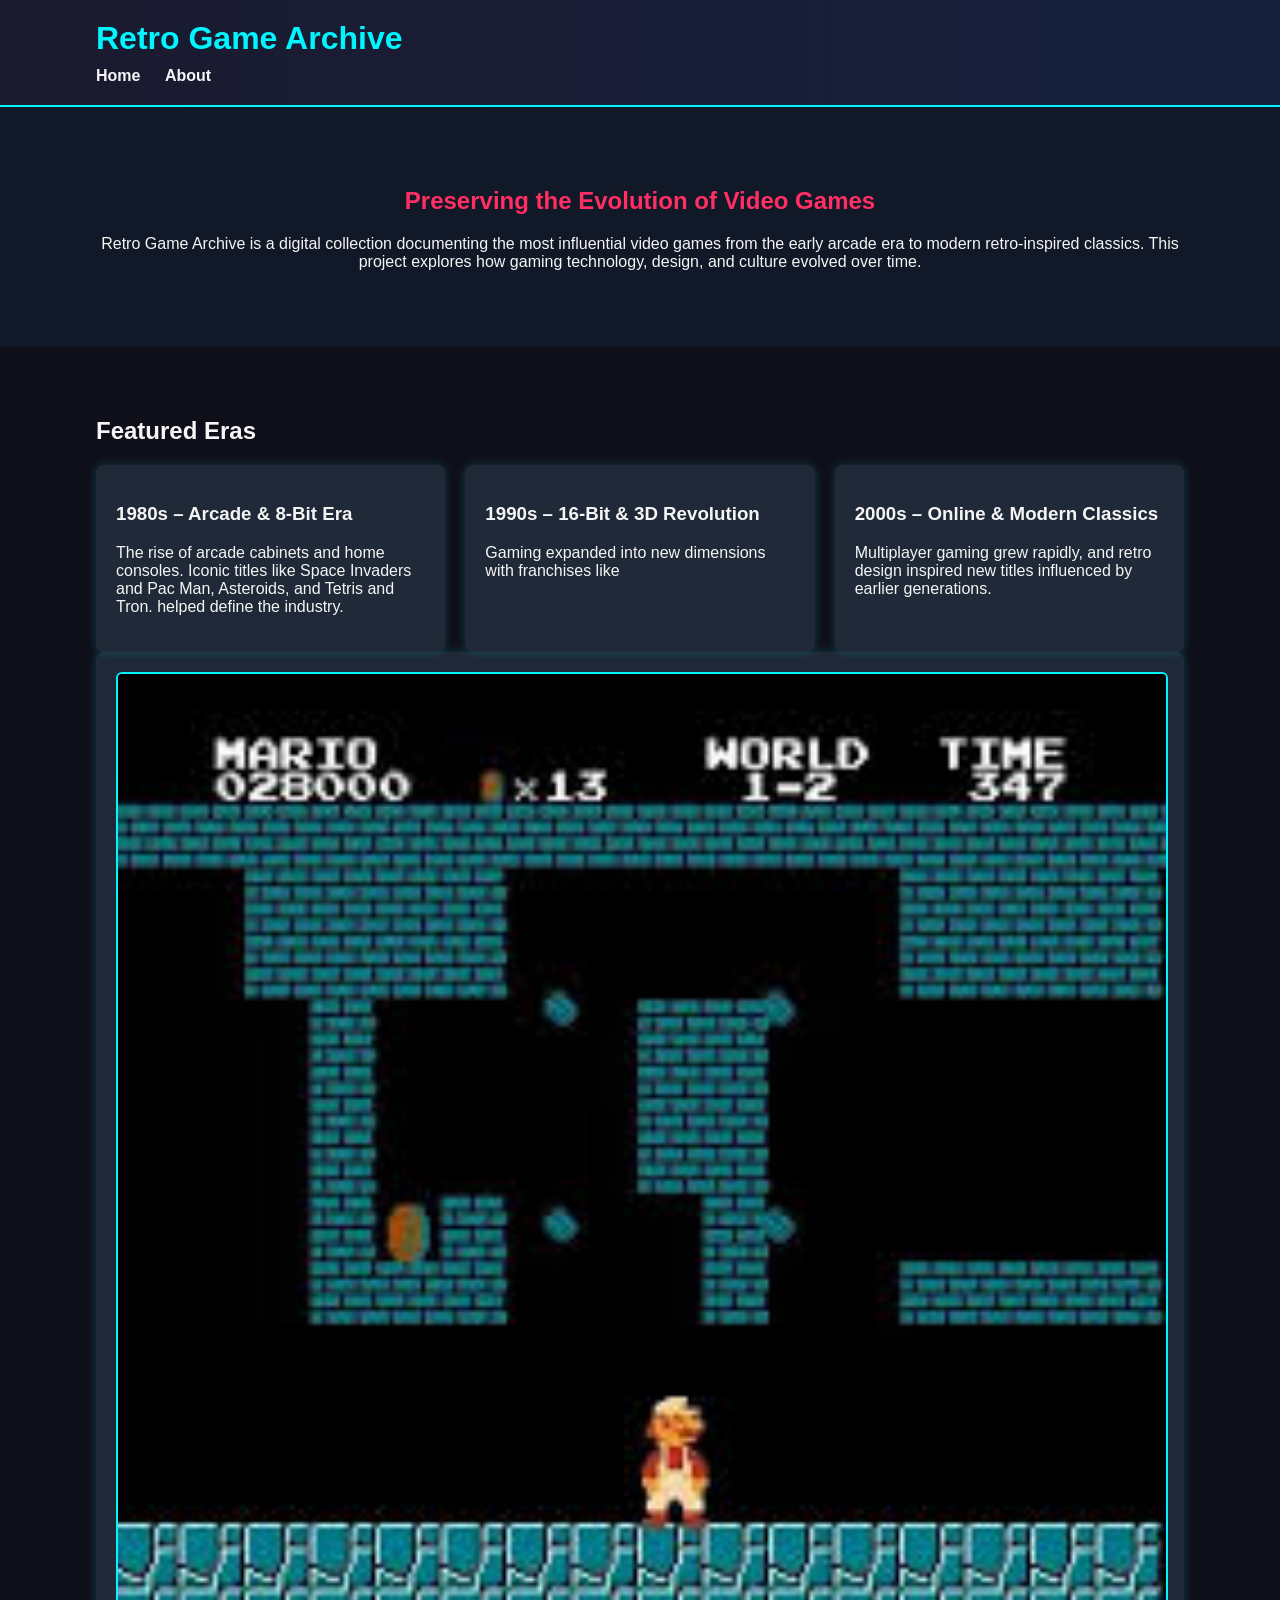
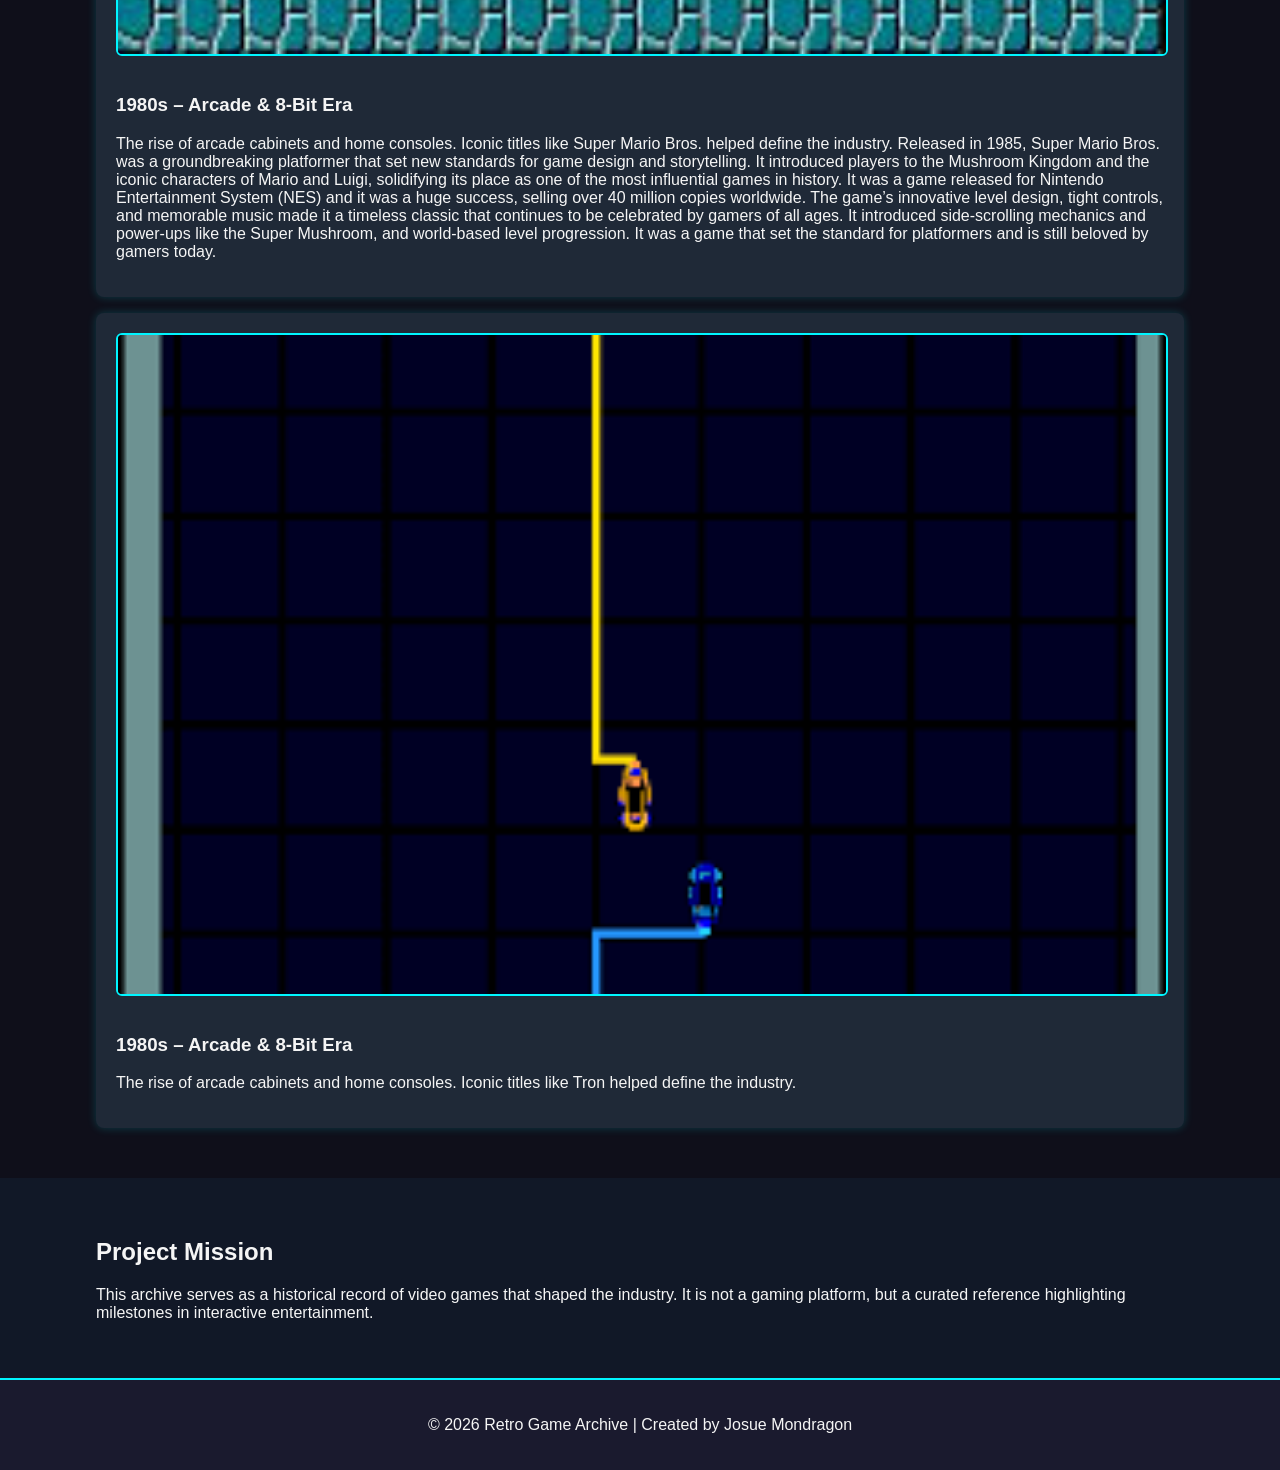
==== index.html @ e7ca8d31 "Update index.html" ====
<!DOCTYPE html>
<html lang="en">
<head>
    <meta charset="UTF-8">
    <title>Retro Game Archive</title>
    <link rel="stylesheet" href="style.css">
</head>
<body>

<header>
    <div class="container">
        <h1>Retro Game Archive</h1>
        <nav>
            <a href="index.html">Home</a>
            <a href="about.html">About</a>
        </nav>
    </div>
</header>

<section class="hero">
    <div class="container">
        <h2>Preserving the Evolution of Video Games</h2>
        <p>
            Retro Game Archive is a digital collection documenting the most influential 
            video games from the early arcade era to modern retro-inspired classics. 
            This project explores how gaming technology, design, and culture evolved over time.
        </p>
    </div>
</section>

<section class="era-section">
    <div class="container">
        <h2>Featured Eras</h2>

        <div class="card-grid">
            <div class="card">
                <h3>1980s – Arcade & 8-Bit Era</h3>
                <p>
                    The rise of arcade cabinets and home consoles. Iconic titles like Space Invaders and Pac Man, Asteroids, and Tetris and Tron. 
                    
                    helped define the industry.
                </p>
            </div>

            <div class="card">
                <h3>1990s – 16-Bit & 3D Revolution</h3>
                <p>
                    Gaming expanded into new dimensions with franchises like 
            
                </p>
            </div>

            <div class="card">
                <h3>2000s – Online & Modern Classics</h3>
                <p>
                    Multiplayer gaming grew rapidly, and retro design inspired 
                    new titles influenced by earlier generations.
                </p>
            </div>
        </div> 
    <div class="card">
        <img src="images/mario.jpg" alt="Super Mario Bros NES gameplay">
        <h3>1980s – Arcade & 8-Bit Era</h3>
        <p>
            The rise of arcade cabinets and home consoles. Iconic titles like 
            Super Mario Bros. helped define the industry. 
            Released in 1985, Super Mario Bros. was a groundbreaking platformer that set new standards for game design and storytelling. It introduced players to the Mushroom Kingdom and the iconic characters of Mario and Luigi, solidifying its place as one of the most influential games in history.
            It was a game released for Nintendo Entertainment System (NES) and it was a huge success, selling over 40 million copies worldwide. The game’s innovative level design, tight controls, and memorable music made it a timeless classic that continues to be celebrated by gamers of all ages.
            It introduced side-scrolling mechanics and power-ups like the Super Mushroom, and world-based level progression. It was a game that set the standard for platformers and is still beloved by gamers today.
        </p>
    </div>
    </p>
    <div class="card">
        <img src="images/tron.jpg" alt="Tron arcade game">
        <h3>1980s – Arcade & 8-Bit Era</h3>
        <p>
            The rise of arcade cabinets and home consoles. Iconic titles like 
            Tron helped define the industry.
        </p>
    </div>
</section>

<section class="mission">
    <div class="container">
        <h2>Project Mission</h2>
        <p>
            This archive serves as a historical record of video games that shaped 
            the industry. It is not a gaming platform, but a curated reference 
            highlighting milestones in interactive entertainment.
        </p>
    </div>
</section>

<footer>
    <p>© 2026 Retro Game Archive | Created by Josue Mondragon</p>
</footer>

</body>
</html>
---- style.css ----
body {
    margin: 0;
    font-family: 'Segoe UI', Tahoma, Geneva, Verdana, sans-serif;
    background-color: #0f0f1a;
    color: #f5f5f5;
}

.container {
    width: 85%;
    max-width: 1100px;
    margin: auto;
}

header {
    background: linear-gradient(90deg, #1a1a2e, #16213e);
    padding: 20px 0;
    border-bottom: 2px solid #00f5ff;
}

header h1 {
    margin: 0;
    color: #00f5ff;
}

nav {
    margin-top: 10px;
}

nav a {
    color: #f5f5f5;
    text-decoration: none;
    margin-right: 20px;
    font-weight: bold;
}

nav a:hover {
    color: #00f5ff;
}

.hero {
    padding: 60px 0;
    text-align: center;
    background-color: #111827;
}

.hero h2 {
    color: #ff2e63;
}

.era-section {
    padding: 50px 0;
}

.card-grid {
    display: flex;
    gap: 20px;
    flex-wrap: wrap;
}

.card {
    background-color: #1f2937;
    padding: 20px;
    border-radius: 8px;
    flex: 1;
    min-width: 250px;
    box-shadow: 0 0 10px rgba(0, 245, 255, 0.2);
    transition: transform 0.2s ease;
}

.card:hover {
    transform: translateY(-5px);
}

.mission {
    padding: 40px 0;
    background-color: #111827;
}

.about-section {
    padding: 60px 0;
}

footer {
    text-align: center;
    padding: 20px;
    background-color: #1a1a2e;
    border-top: 2px solid #00f5ff;
}
.card img {
    width: 100%;
    border-radius: 6px;
    margin-bottom: 15px;
    border: 2px solid #00f5ff;
}
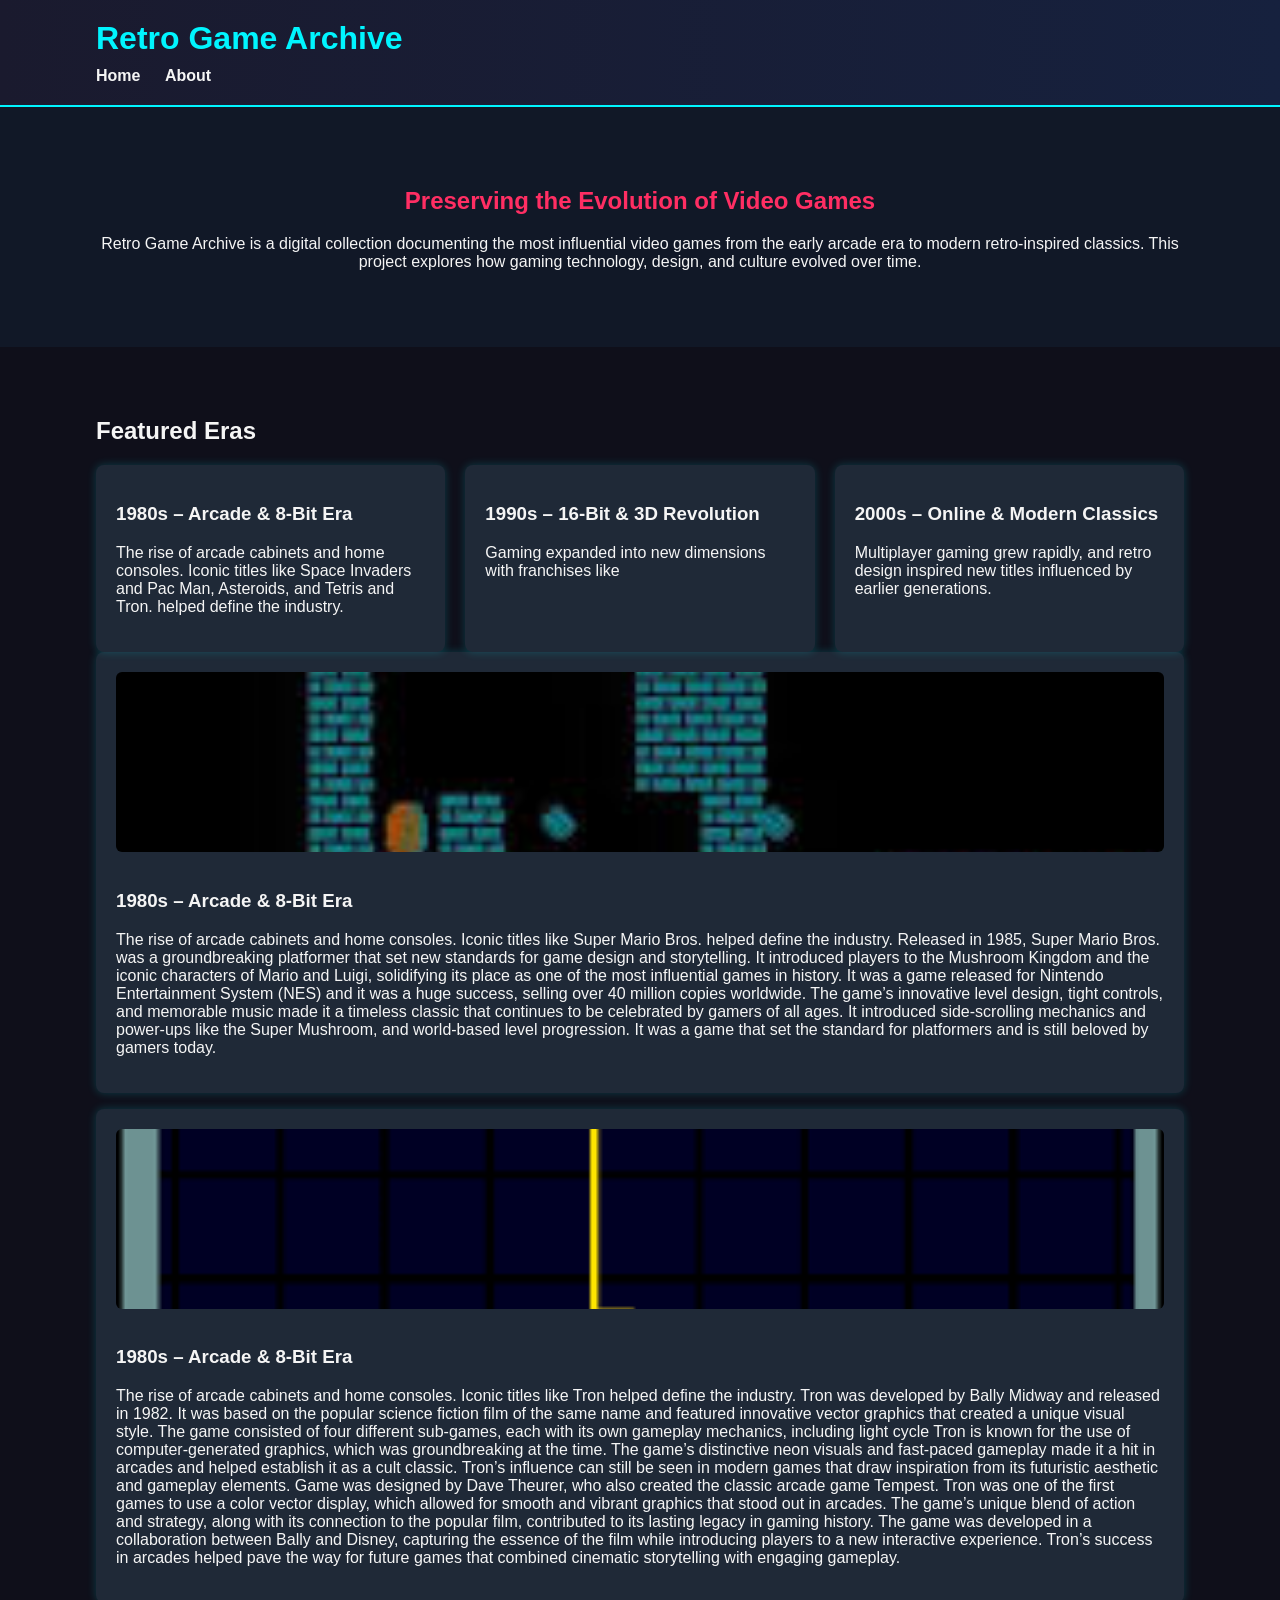
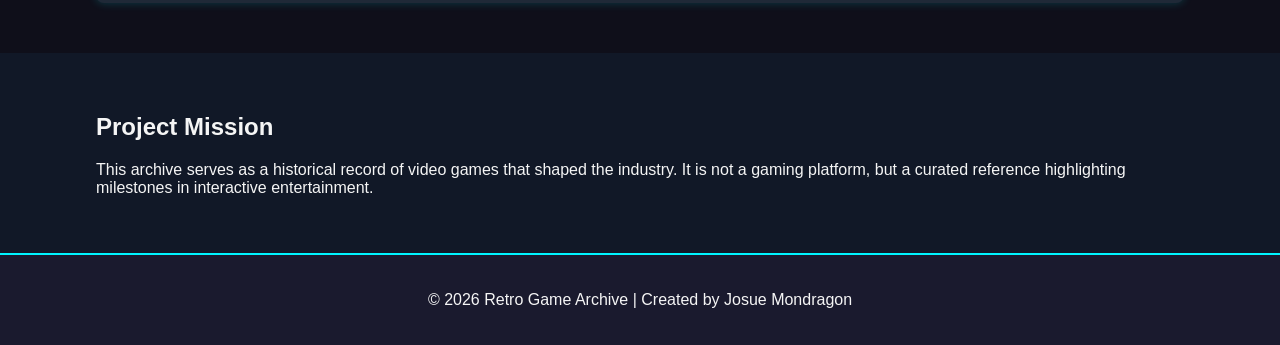
==== commit e382837e: "Update index.html" ====
--- a/index.html
+++ b/index.html
@@ -75,7 +75,10 @@
         <h3>1980s – Arcade & 8-Bit Era</h3>
         <p>
             The rise of arcade cabinets and home consoles. Iconic titles like 
-            Tron helped define the industry.
+            Tron helped define the industry. Tron was developed by Bally Midway and released in 1982. It was based on the popular science fiction film of the same name and featured innovative vector graphics that created a unique visual style. The game consisted of four different sub-games, each with its own gameplay mechanics, including light cycle
+            Tron is known for the use of computer-generated graphics, which was groundbreaking at the time. The game’s distinctive neon visuals and fast-paced gameplay made it a hit in arcades and helped establish it as a cult classic. Tron’s influence can still be seen in modern games that draw inspiration from its futuristic aesthetic and gameplay elements.
+            Game was designed by Dave Theurer, who also created the classic arcade game Tempest. Tron was one of the first games to use a color vector display, which allowed for smooth and vibrant graphics that stood out in arcades. The game’s unique blend of action and strategy, along with its connection to the popular film, contributed to its lasting legacy in gaming history.
+            The game was developed in a collaboration between Bally and Disney, capturing the essence of the film while introducing players to a new interactive experience. Tron’s success in arcades helped pave the way for future games that combined cinematic storytelling with engaging gameplay.
         </p>
     </div>
 </section>
--- a/style.css
+++ b/style.css
@@ -88,7 +88,8 @@
 }
 .card img {
     width: 100%;
+    height: 180px;
+    object-fit: cover;
     border-radius: 6px;
     margin-bottom: 15px;
-    border: 2px solid #00f5ff;
 }
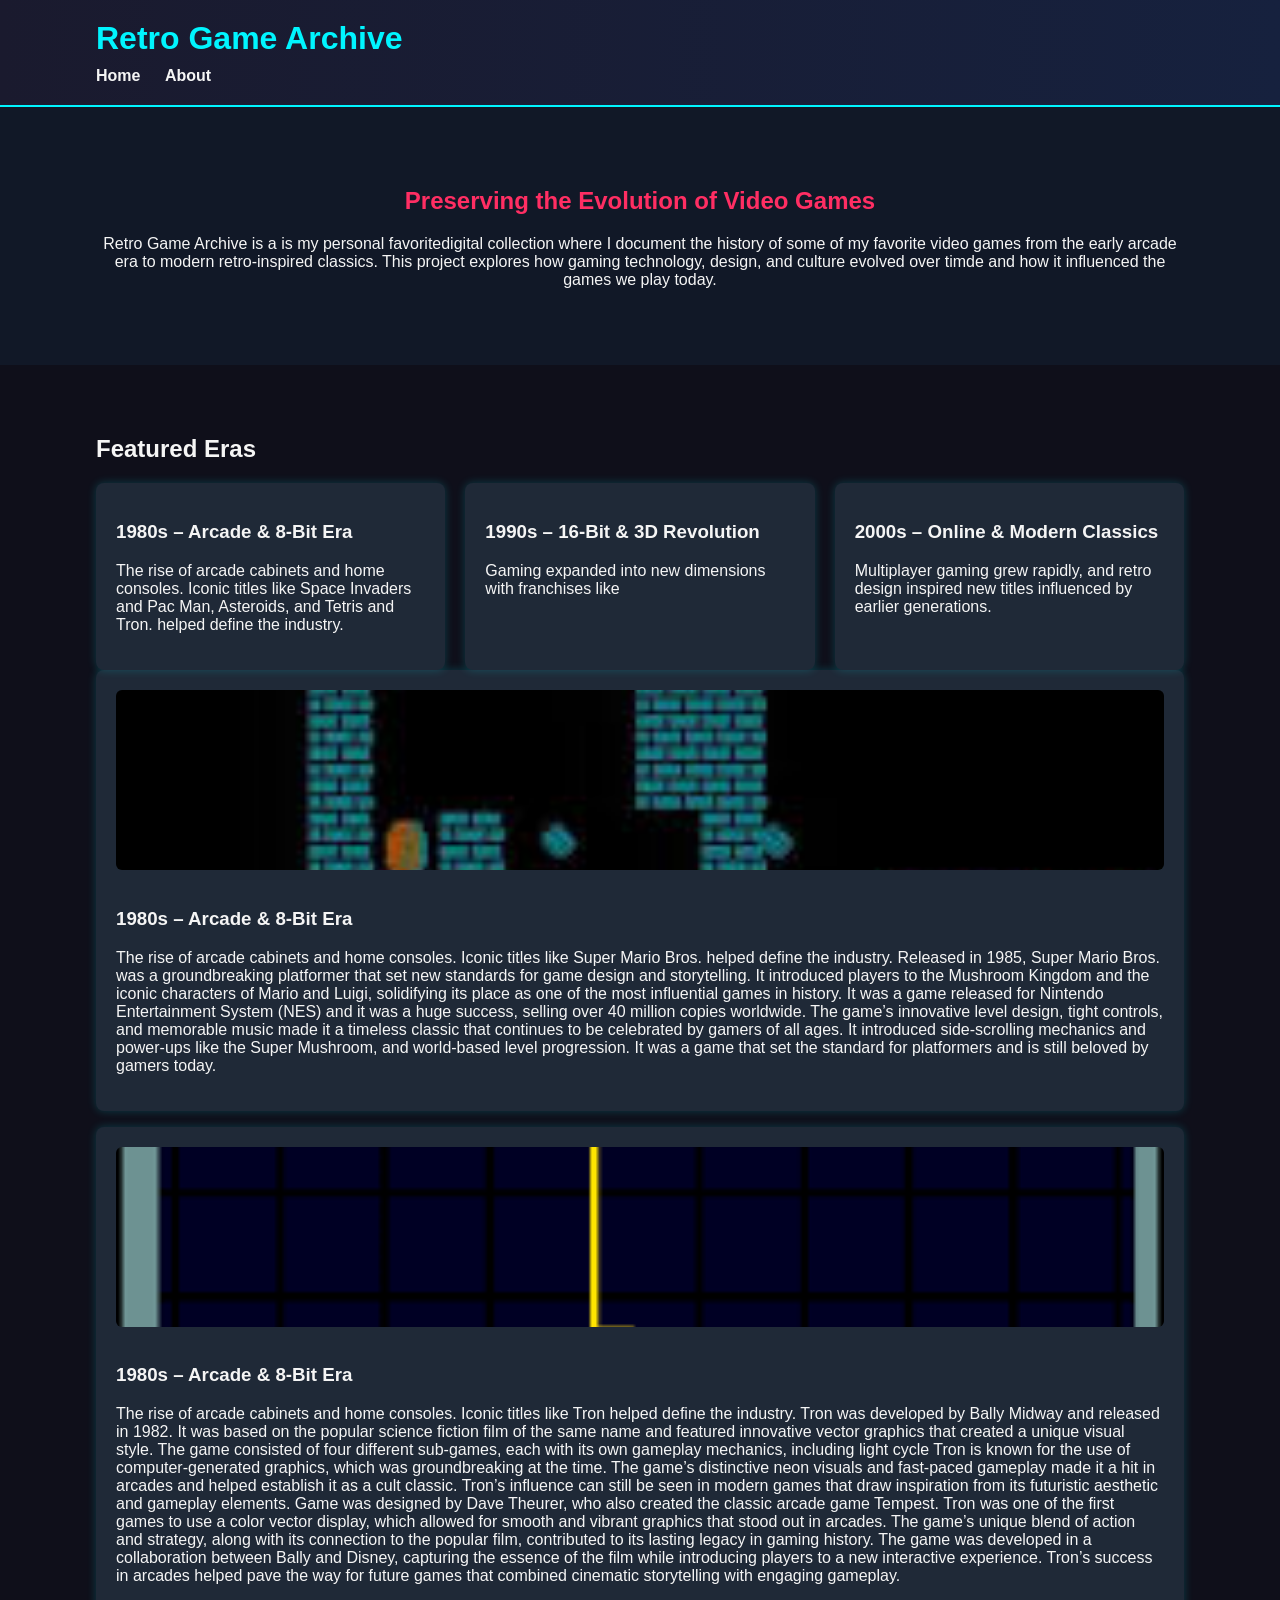
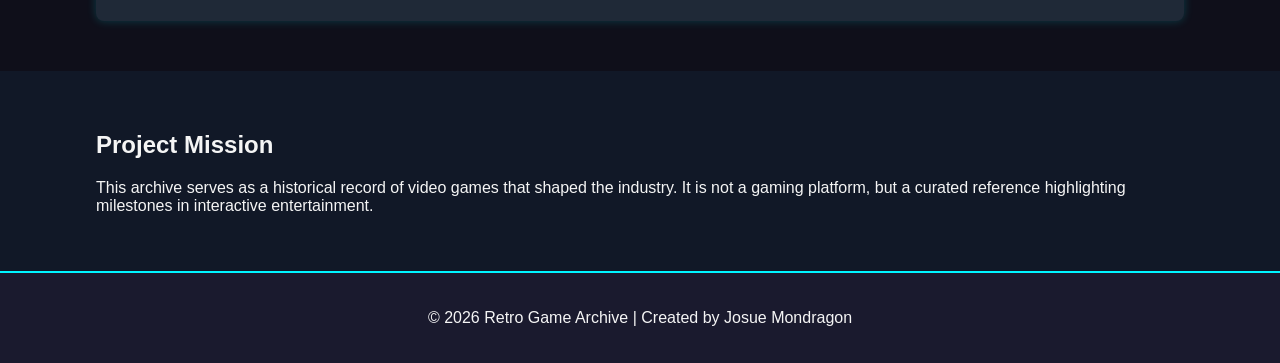
==== commit 8335991c: "Update index.html" ====
--- a/index.html
+++ b/index.html
@@ -21,9 +21,9 @@
     <div class="container">
         <h2>Preserving the Evolution of Video Games</h2>
         <p>
-            Retro Game Archive is a digital collection documenting the most influential 
+            Retro Game Archive is a is my personal favoritedigital collection where I document the history of some of my favorite 
             video games from the early arcade era to modern retro-inspired classics. 
-            This project explores how gaming technology, design, and culture evolved over time.
+            This project explores how gaming technology, design, and culture evolved over timde and how it influenced the games we play today.
         </p>
     </div>
 </section>
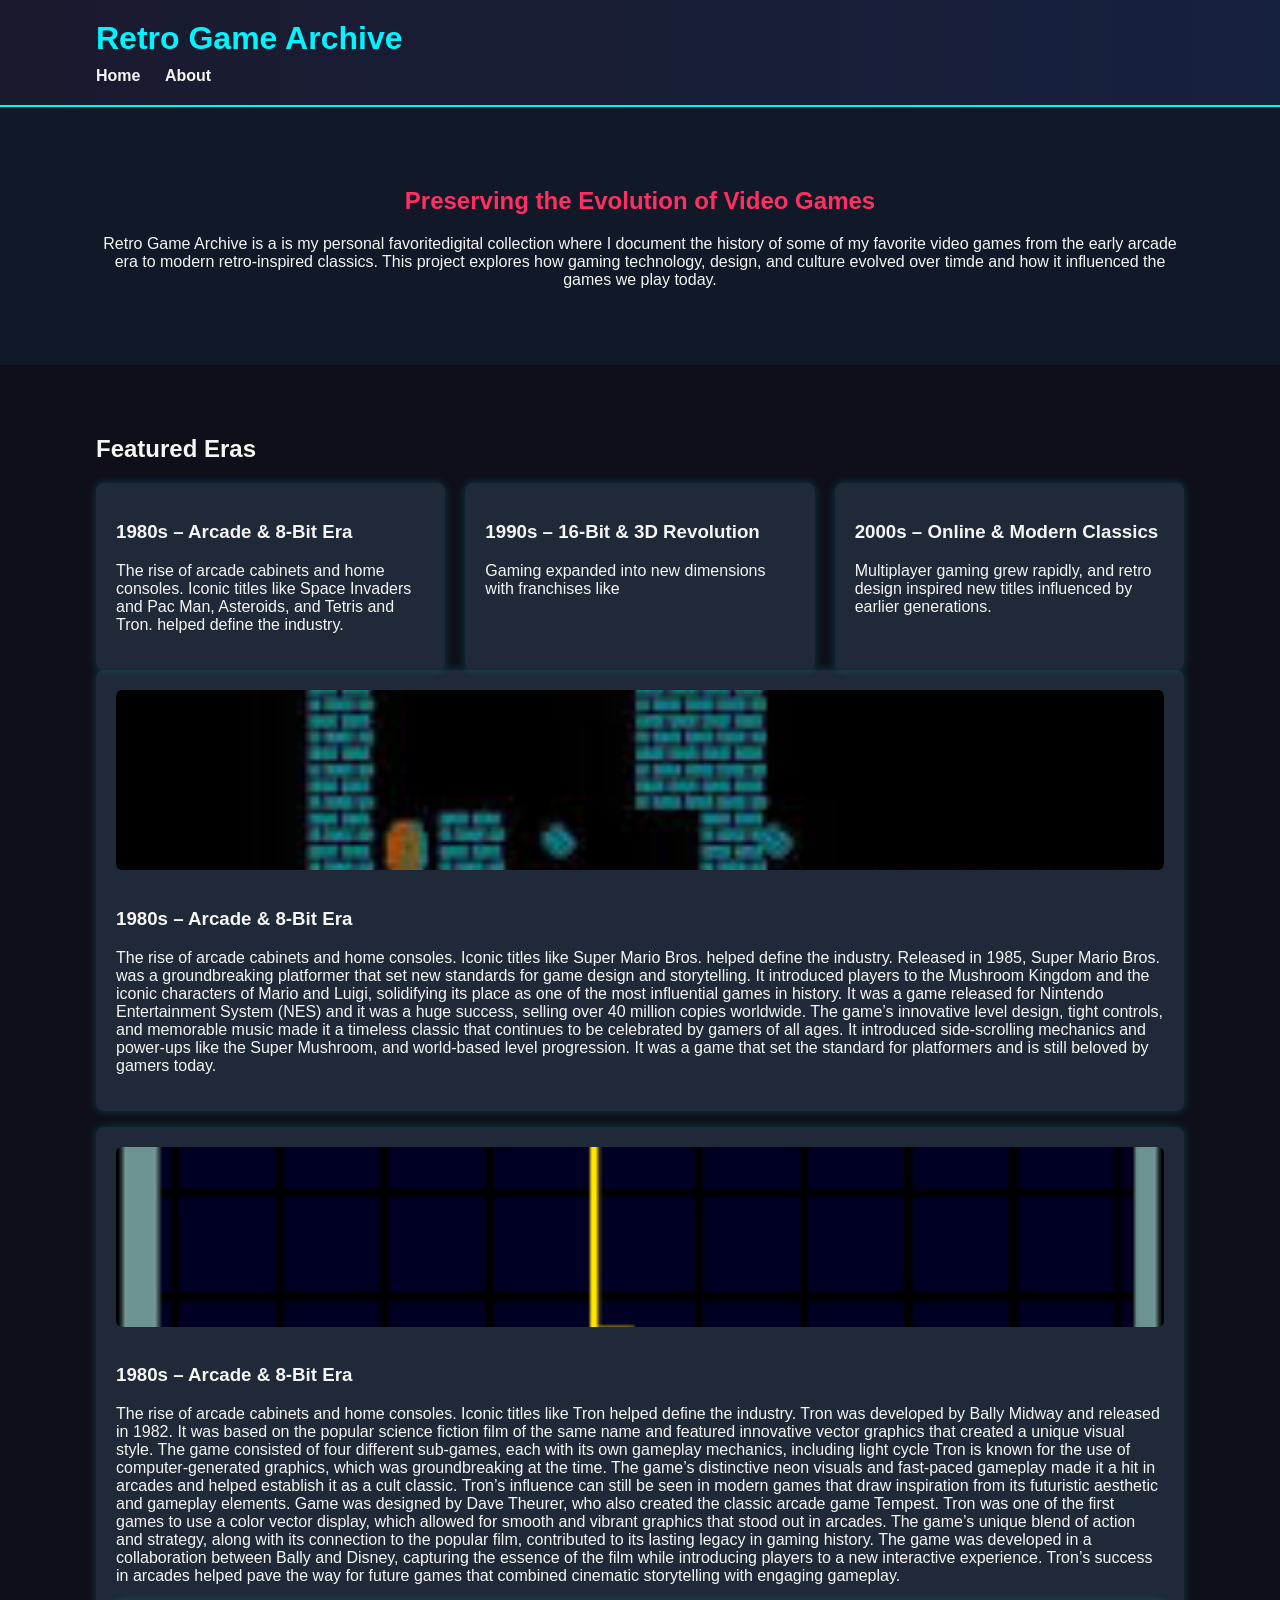
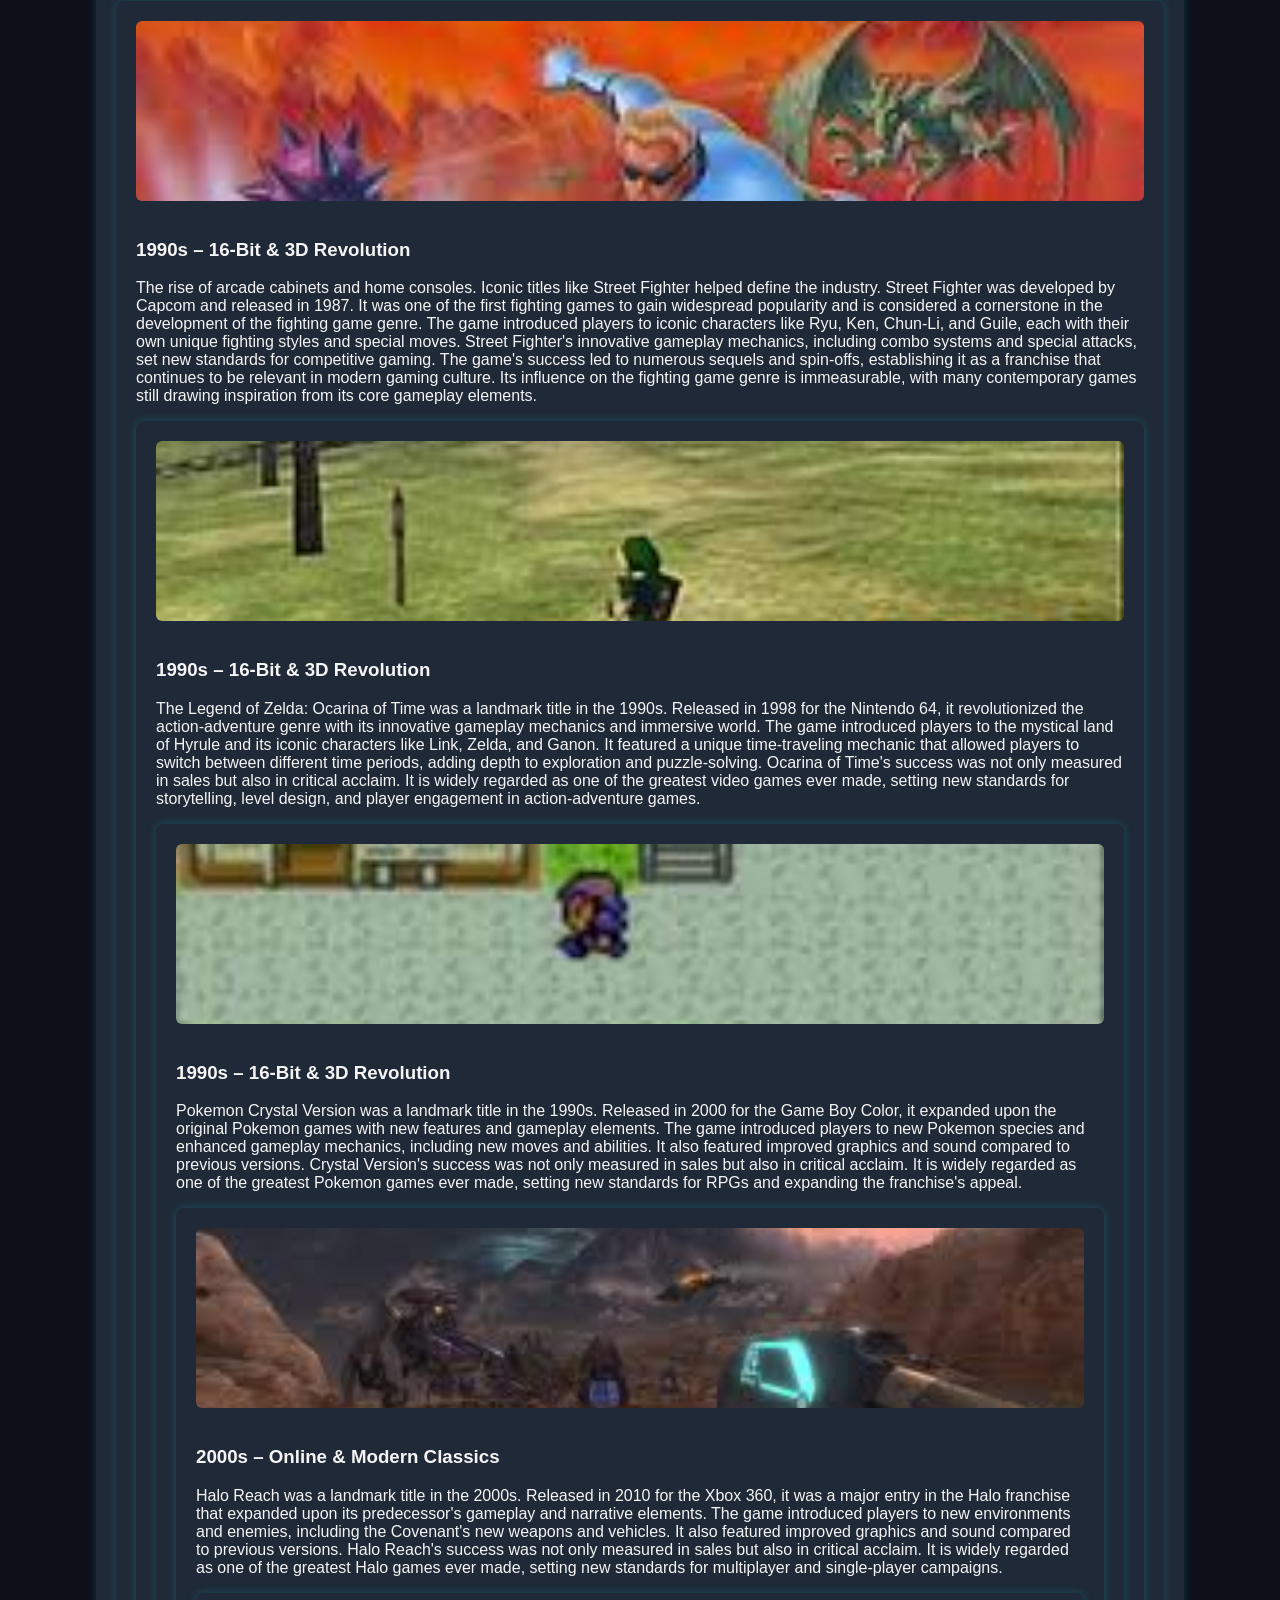
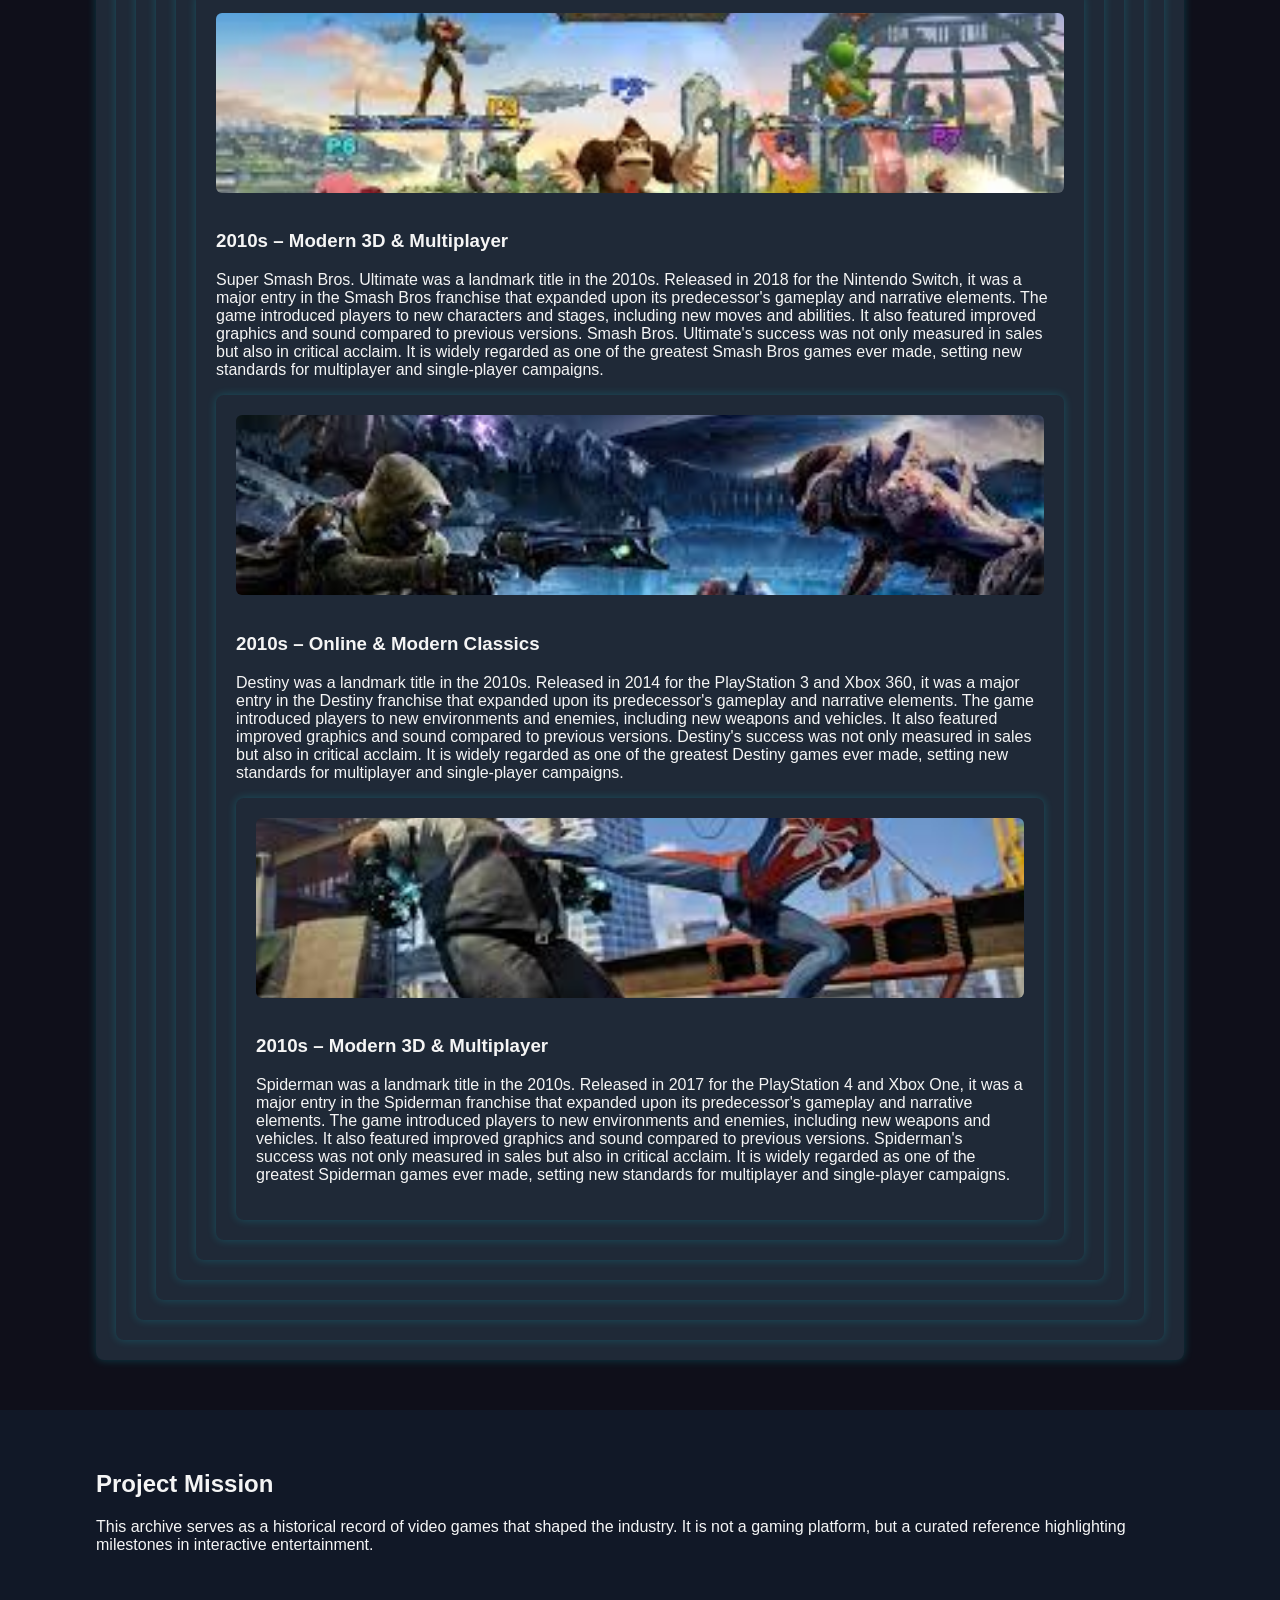
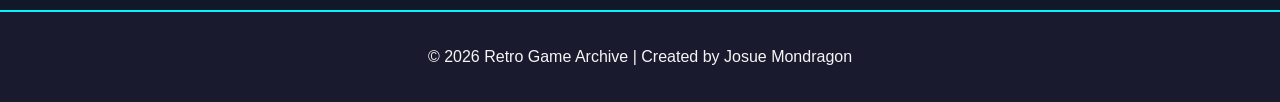
==== commit 34cc15b1: "Update index.html" ====
--- a/index.html
+++ b/index.html
@@ -80,7 +80,69 @@
             Game was designed by Dave Theurer, who also created the classic arcade game Tempest. Tron was one of the first games to use a color vector display, which allowed for smooth and vibrant graphics that stood out in arcades. The game’s unique blend of action and strategy, along with its connection to the popular film, contributed to its lasting legacy in gaming history.
             The game was developed in a collaboration between Bally and Disney, capturing the essence of the film while introducing players to a new interactive experience. Tron’s success in arcades helped pave the way for future games that combined cinematic storytelling with engaging gameplay.
         </p>
+
+        <div class="card">
+        <img src="images/streetfight.jpg" alt="Street Fighter Final Fight 10 arcade game">
+        <h3>1990s – 16-Bit & 3D Revolution</h3>
+        <p>
+            The rise of arcade cabinets and home consoles. Iconic titles like 
+            Street Fighter helped define the industry. Street Fighter was developed by Capcom and released in 1987. It was one of the first fighting games to gain widespread popularity and is considered a cornerstone in the development of the fighting game genre.
+            The game introduced players to iconic characters like Ryu, Ken, Chun-Li, and Guile, each with their own unique fighting styles and special moves. Street Fighter's innovative gameplay mechanics, including combo systems and special attacks, set new standards for competitive gaming.
+            The game's success led to numerous sequels and spin-offs, establishing it as a franchise that continues to be relevant in modern gaming culture. Its influence on the fighting game genre is immeasurable, with many contemporary games still drawing inspiration from its core gameplay elements.
+        </p>
+
+        <div class="card">
+        <img src="images/legendofz.jpg" alt="Legend of Zelda: Ocarina of Time gameplay">
+        <h3>1990s – 16-Bit & 3D Revolution</h3>
+        <p>
+            The Legend of Zelda: Ocarina of Time was a landmark title in the 1990s. Released in 1998 for the Nintendo 64, it revolutionized the action-adventure genre with its innovative gameplay mechanics and immersive world.
+            The game introduced players to the mystical land of Hyrule and its iconic characters like Link, Zelda, and Ganon. It featured a unique time-traveling mechanic that allowed players to switch between different time periods, adding depth to exploration and puzzle-solving.
+            Ocarina of Time's success was not only measured in sales but also in critical acclaim. It is widely regarded as one of the greatest video games ever made, setting new standards for storytelling, level design, and player engagement in action-adventure games.
+        </p>
+        
+        <div class="card">
+        <img src="images/pokemon.jpg" alt="Pokemon Crystal Version gameplay">
+        <h3>1990s – 16-Bit & 3D Revolution</h3>
+        <p>
+            Pokemon Crystal Version was a landmark title in the 1990s. Released in 2000 for the Game Boy Color, it expanded upon the original Pokemon games with new features and gameplay elements.
+            The game introduced players to new Pokemon species and enhanced gameplay mechanics, including new moves and abilities. It also featured improved graphics and sound compared to previous versions.
+            Crystal Version's success was not only measured in sales but also in critical acclaim. It is widely regarded as one of the greatest Pokemon games ever made, setting new standards for RPGs and expanding the franchise's appeal.
+        </p>
+        
+        <div class="card">
+        <img src="images/halo.jpg" alt="Halo Reach Xbox gameplay">
+        <h3>2000s – Online & Modern Classics</h3>
+        <p>
+            Halo Reach was a landmark title in the 2000s. Released in 2010 for the Xbox 360, it was a major entry in the Halo franchise that expanded upon its predecessor's gameplay and narrative elements.
+            The game introduced players to new environments and enemies, including the Covenant's new weapons and vehicles. It also featured improved graphics and sound compared to previous versions.
+            Halo Reach's success was not only measured in sales but also in critical acclaim. It is widely regarded as one of the greatest Halo games ever made, setting new standards for multiplayer and single-player campaigns.
+        </p>
+ <div class="card">
+        <img src="images/smash.jpg" alt="Smash Bros Ultimate gameplay">
+        <h3>2010s – Modern 3D & Multiplayer</h3>
+        <p>
+            Super Smash Bros. Ultimate was a landmark title in the 2010s. Released in 2018 for the Nintendo Switch, it was a major entry in the Smash Bros franchise that expanded upon its predecessor's gameplay and narrative elements.
+            The game introduced players to new characters and stages, including new moves and abilities. It also featured improved graphics and sound compared to previous versions.
+            Smash Bros. Ultimate's success was not only measured in sales but also in critical acclaim. It is widely regarded as one of the greatest Smash Bros games ever made, setting new standards for multiplayer and single-player campaigns.
+        </p>
+         <div class="card">
+        <img src="images/destiny.jpg" alt="Destiny gameplay">
+        <h3>2010s – Online & Modern Classics</h3>
+        <p>
+            Destiny was a landmark title in the 2010s. Released in 2014 for the PlayStation 3 and Xbox 360, it was a major entry in the Destiny franchise that expanded upon its predecessor's gameplay and narrative elements.
+            The game introduced players to new environments and enemies, including new weapons and vehicles. It also featured improved graphics and sound compared to previous versions.
+            Destiny's success was not only measured in sales but also in critical acclaim. It is widely regarded as one of the greatest Destiny games ever made, setting new standards for multiplayer and single-player campaigns.
+        </p>
+         <div class="card">
+        <img src="images/spiderman.jpg" alt="Spiderman gameplay">
+        <h3>2010s – Modern 3D & Multiplayer</h3>
+        <p>
+            Spiderman was a landmark title in the 2010s. Released in 2017 for the PlayStation 4 and Xbox One, it was a major entry in the Spiderman franchise that expanded upon its predecessor's gameplay and narrative elements.
+            The game introduced players to new environments and enemies, including new weapons and vehicles. It also featured improved graphics and sound compared to previous versions.
+            Spiderman's success was not only measured in sales but also in critical acclaim. It is widely regarded as one of the greatest Spiderman games ever made, setting new standards for multiplayer and single-player campaigns.
+        </p>
     </div>
+
 </section>
 
 <section class="mission">
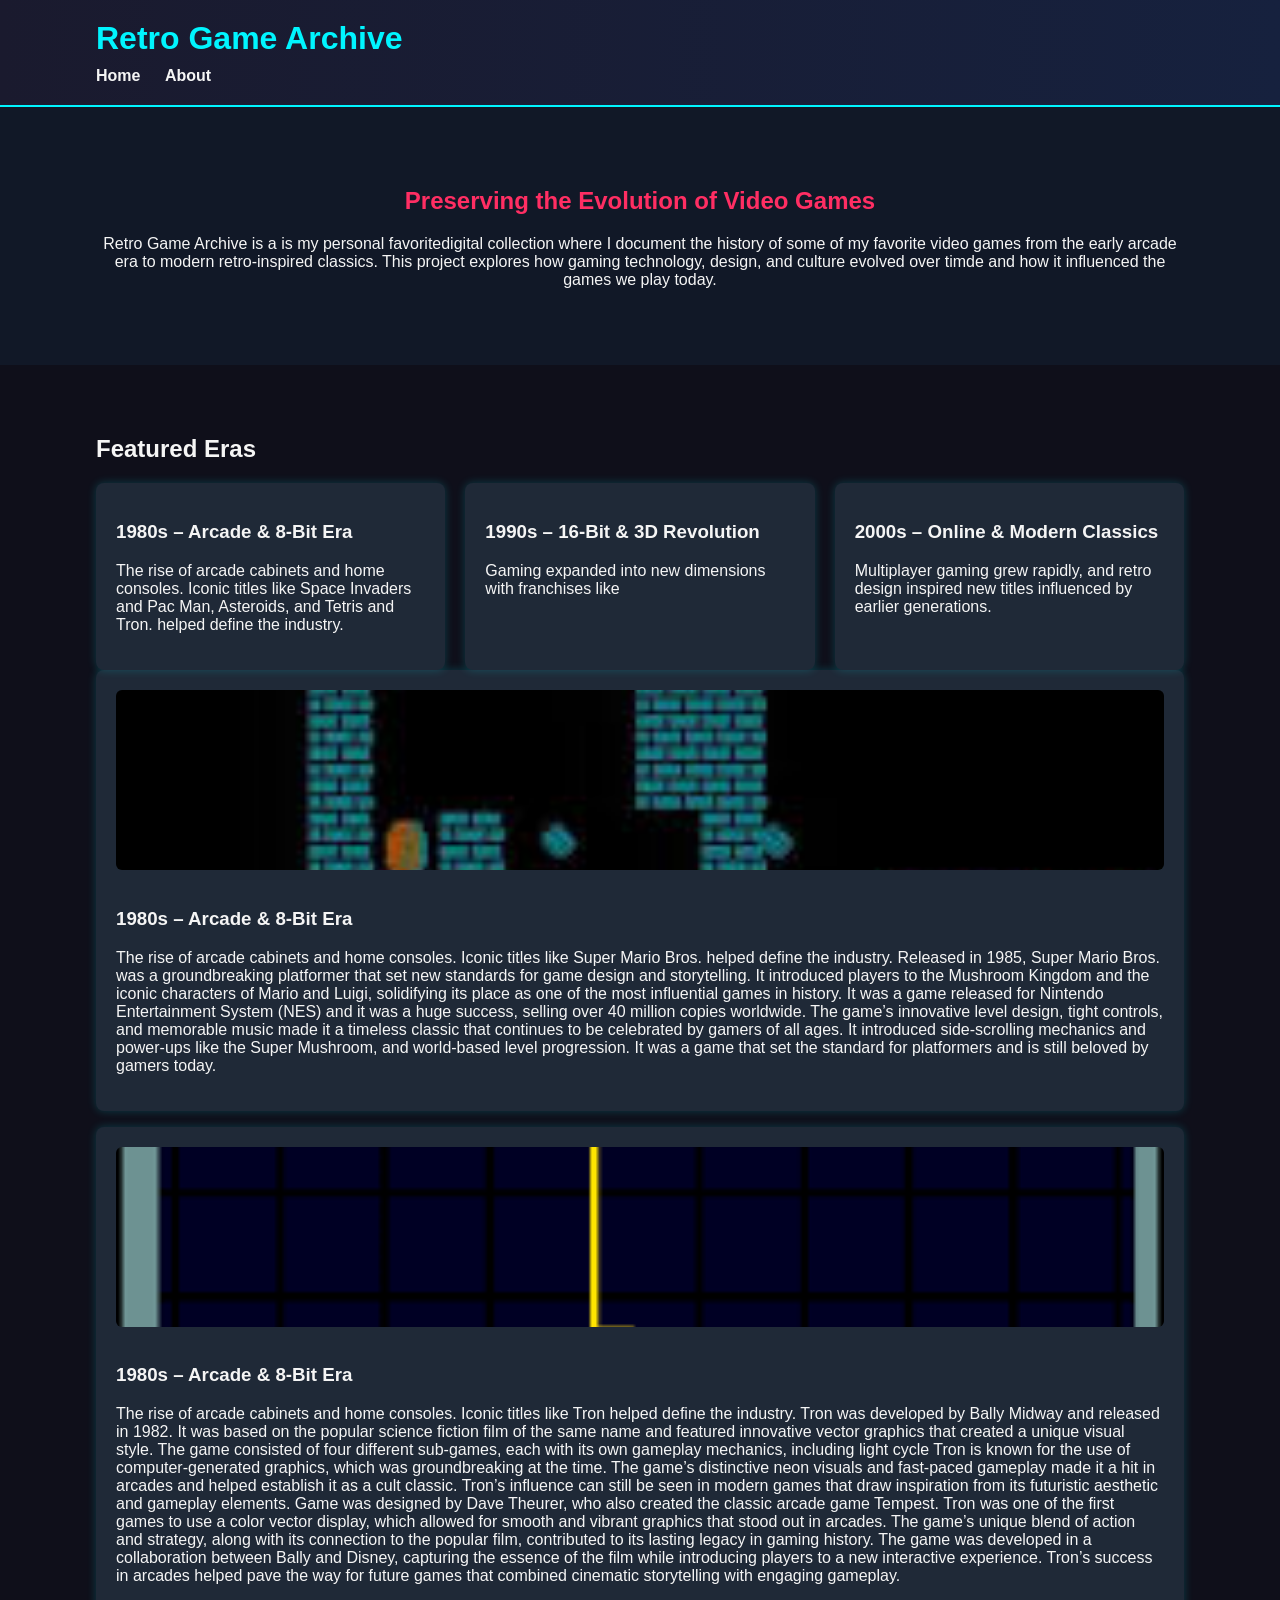
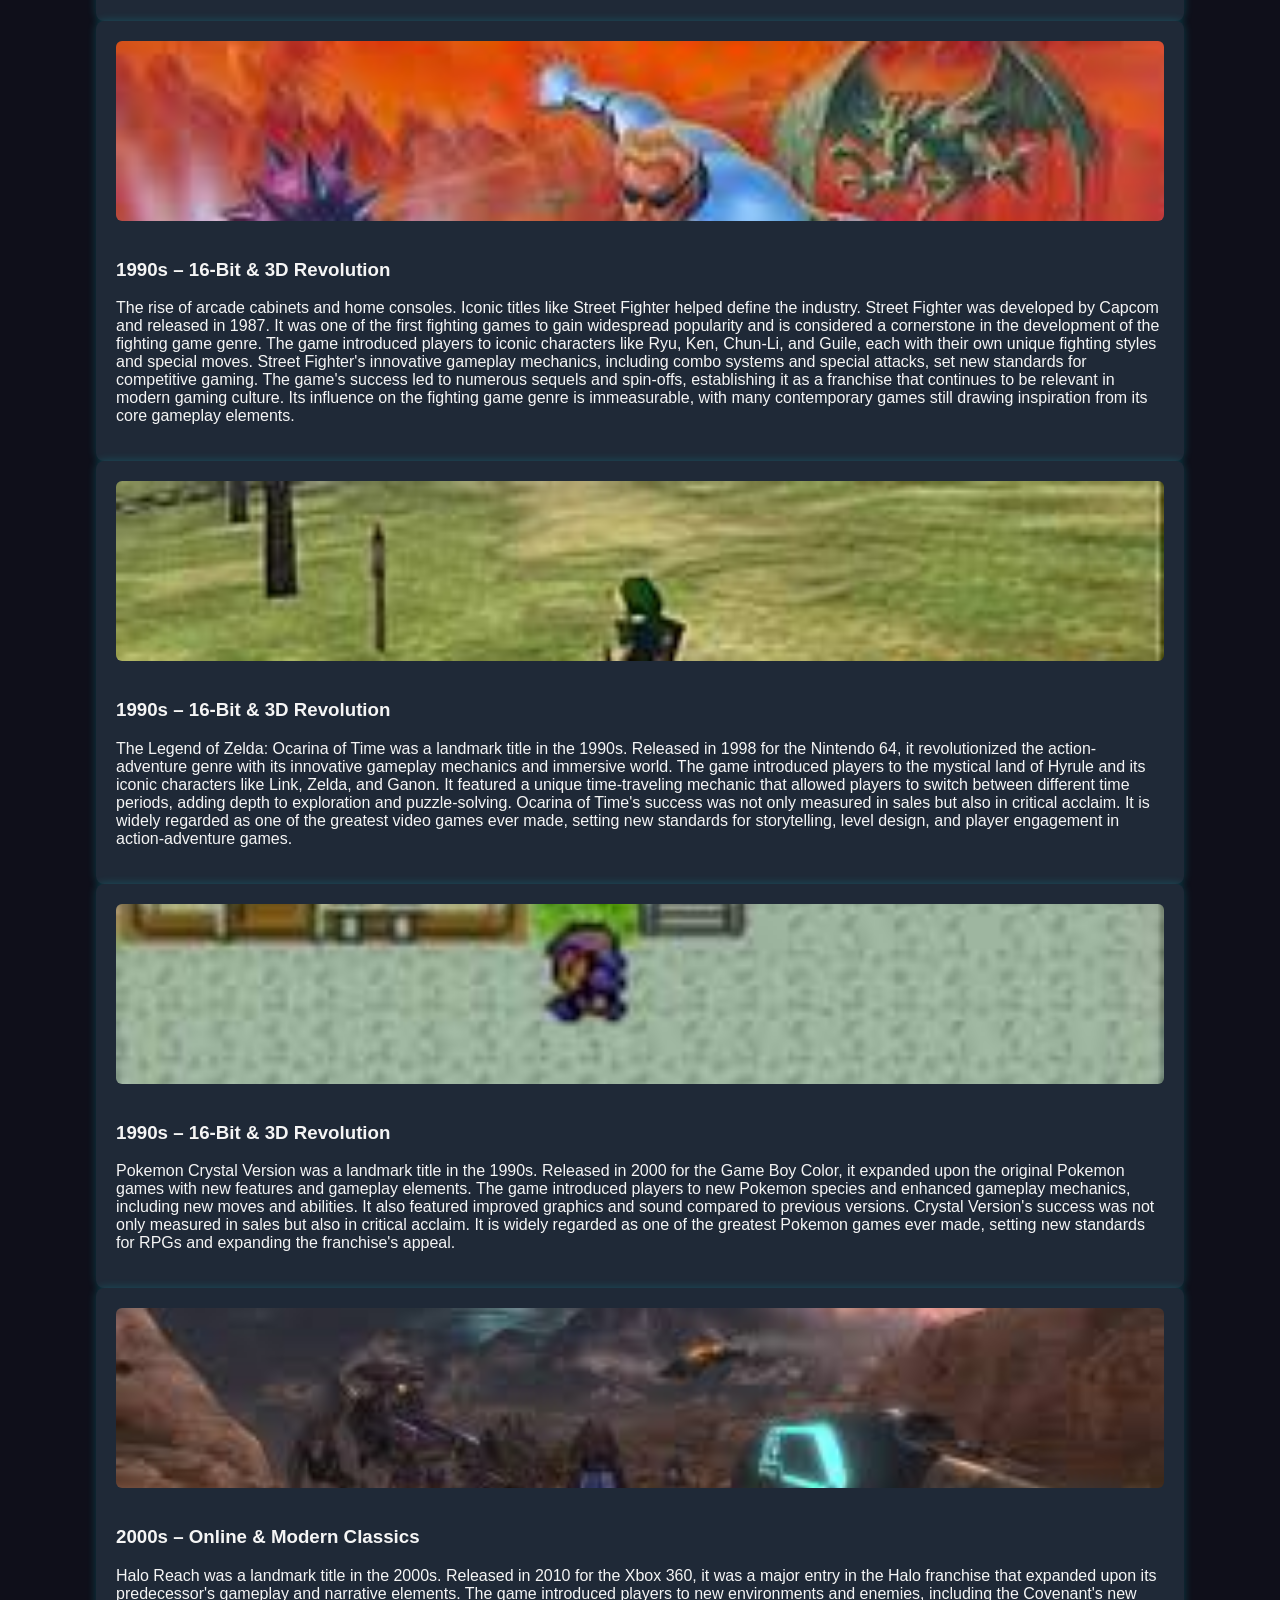
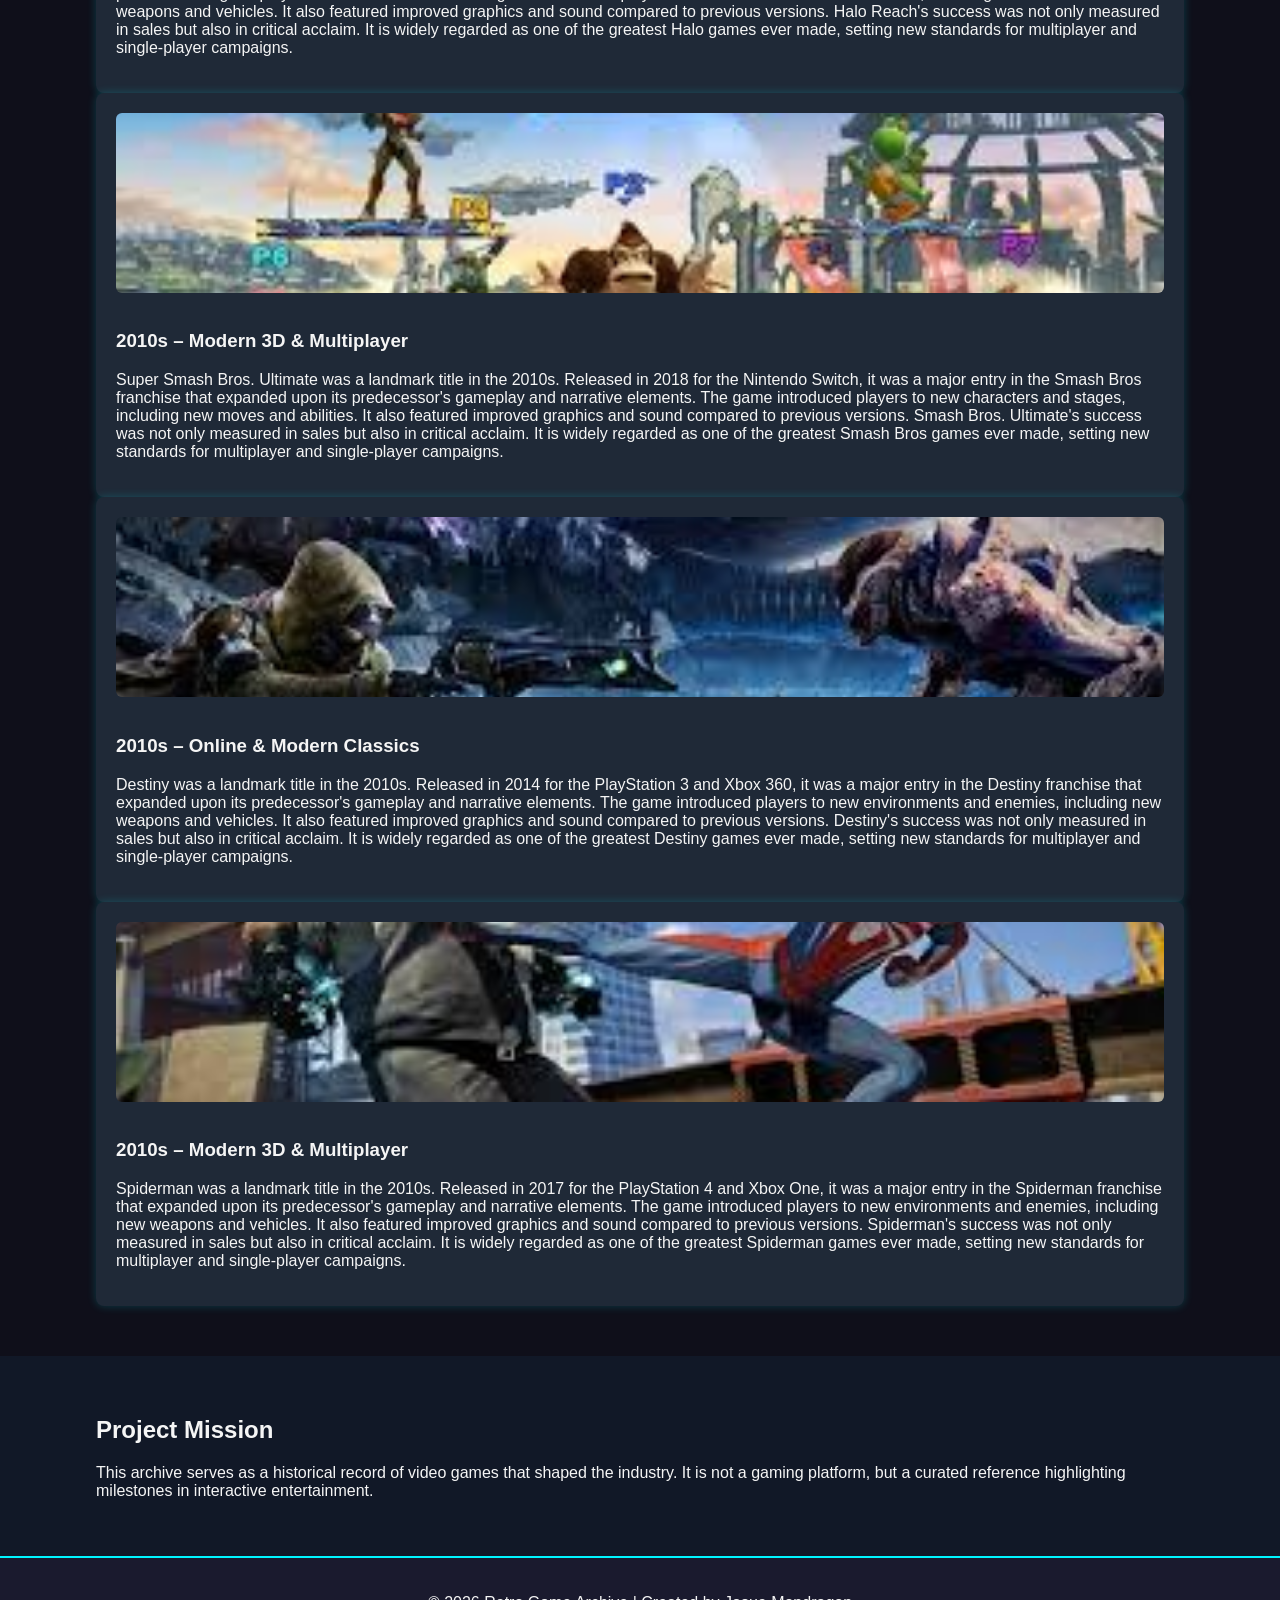
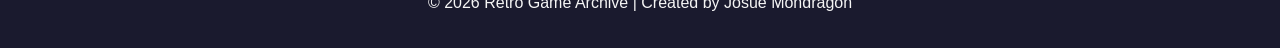
==== commit ea42784d: "Update index.html" ====
--- a/index.html
+++ b/index.html
@@ -80,7 +80,7 @@
             Game was designed by Dave Theurer, who also created the classic arcade game Tempest. Tron was one of the first games to use a color vector display, which allowed for smooth and vibrant graphics that stood out in arcades. The game’s unique blend of action and strategy, along with its connection to the popular film, contributed to its lasting legacy in gaming history.
             The game was developed in a collaboration between Bally and Disney, capturing the essence of the film while introducing players to a new interactive experience. Tron’s success in arcades helped pave the way for future games that combined cinematic storytelling with engaging gameplay.
         </p>
-
+    </div>
         <div class="card">
         <img src="images/streetfight.jpg" alt="Street Fighter Final Fight 10 arcade game">
         <h3>1990s – 16-Bit & 3D Revolution</h3>
@@ -90,7 +90,7 @@
             The game introduced players to iconic characters like Ryu, Ken, Chun-Li, and Guile, each with their own unique fighting styles and special moves. Street Fighter's innovative gameplay mechanics, including combo systems and special attacks, set new standards for competitive gaming.
             The game's success led to numerous sequels and spin-offs, establishing it as a franchise that continues to be relevant in modern gaming culture. Its influence on the fighting game genre is immeasurable, with many contemporary games still drawing inspiration from its core gameplay elements.
         </p>
-
+    </div>
         <div class="card">
         <img src="images/legendofz.jpg" alt="Legend of Zelda: Ocarina of Time gameplay">
         <h3>1990s – 16-Bit & 3D Revolution</h3>
@@ -99,7 +99,7 @@
             The game introduced players to the mystical land of Hyrule and its iconic characters like Link, Zelda, and Ganon. It featured a unique time-traveling mechanic that allowed players to switch between different time periods, adding depth to exploration and puzzle-solving.
             Ocarina of Time's success was not only measured in sales but also in critical acclaim. It is widely regarded as one of the greatest video games ever made, setting new standards for storytelling, level design, and player engagement in action-adventure games.
         </p>
-        
+    </div>
         <div class="card">
         <img src="images/pokemon.jpg" alt="Pokemon Crystal Version gameplay">
         <h3>1990s – 16-Bit & 3D Revolution</h3>
@@ -108,7 +108,7 @@
             The game introduced players to new Pokemon species and enhanced gameplay mechanics, including new moves and abilities. It also featured improved graphics and sound compared to previous versions.
             Crystal Version's success was not only measured in sales but also in critical acclaim. It is widely regarded as one of the greatest Pokemon games ever made, setting new standards for RPGs and expanding the franchise's appeal.
         </p>
-        
+    </div>
         <div class="card">
         <img src="images/halo.jpg" alt="Halo Reach Xbox gameplay">
         <h3>2000s – Online & Modern Classics</h3>
@@ -117,6 +117,7 @@
             The game introduced players to new environments and enemies, including the Covenant's new weapons and vehicles. It also featured improved graphics and sound compared to previous versions.
             Halo Reach's success was not only measured in sales but also in critical acclaim. It is widely regarded as one of the greatest Halo games ever made, setting new standards for multiplayer and single-player campaigns.
         </p>
+    </div>
  <div class="card">
         <img src="images/smash.jpg" alt="Smash Bros Ultimate gameplay">
         <h3>2010s – Modern 3D & Multiplayer</h3>
@@ -125,6 +126,8 @@
             The game introduced players to new characters and stages, including new moves and abilities. It also featured improved graphics and sound compared to previous versions.
             Smash Bros. Ultimate's success was not only measured in sales but also in critical acclaim. It is widely regarded as one of the greatest Smash Bros games ever made, setting new standards for multiplayer and single-player campaigns.
         </p>
+    </div>
+
          <div class="card">
         <img src="images/destiny.jpg" alt="Destiny gameplay">
         <h3>2010s – Online & Modern Classics</h3>
@@ -133,6 +136,7 @@
             The game introduced players to new environments and enemies, including new weapons and vehicles. It also featured improved graphics and sound compared to previous versions.
             Destiny's success was not only measured in sales but also in critical acclaim. It is widely regarded as one of the greatest Destiny games ever made, setting new standards for multiplayer and single-player campaigns.
         </p>
+    </div>
          <div class="card">
         <img src="images/spiderman.jpg" alt="Spiderman gameplay">
         <h3>2010s – Modern 3D & Multiplayer</h3>
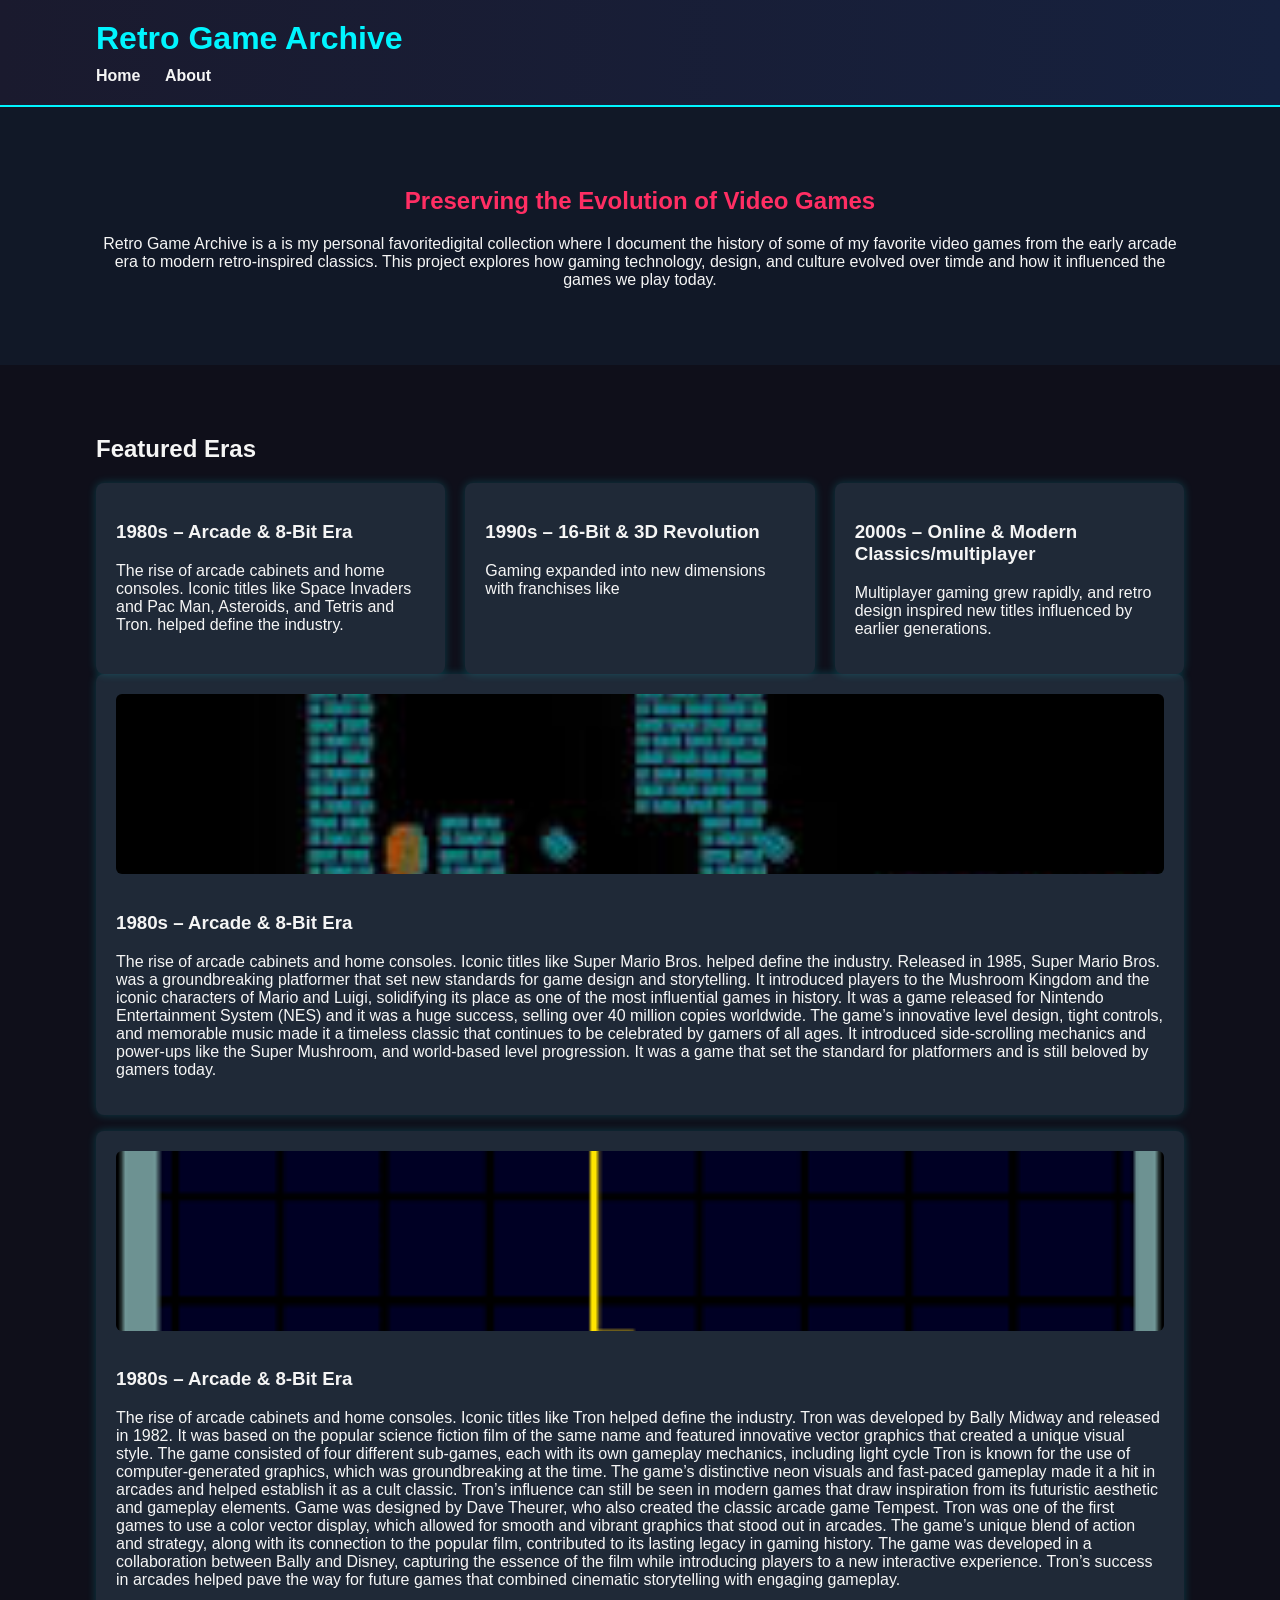
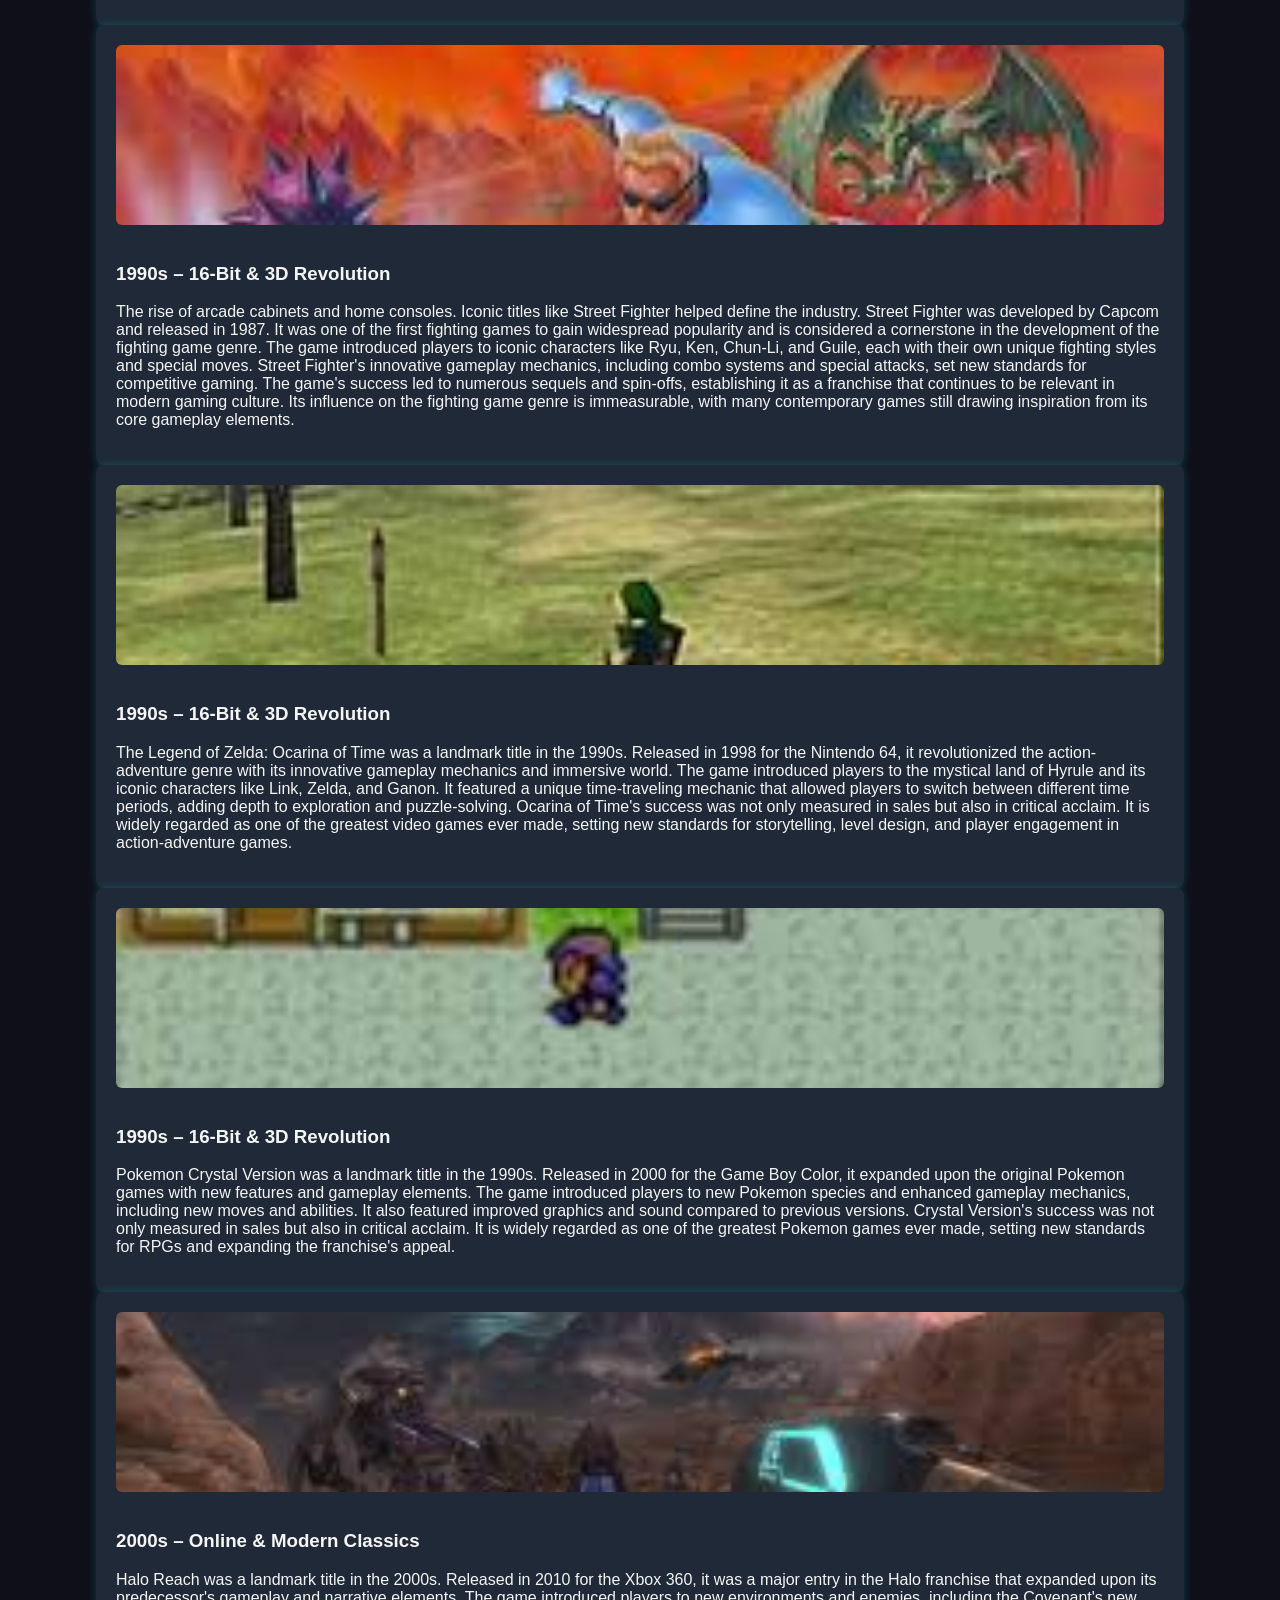
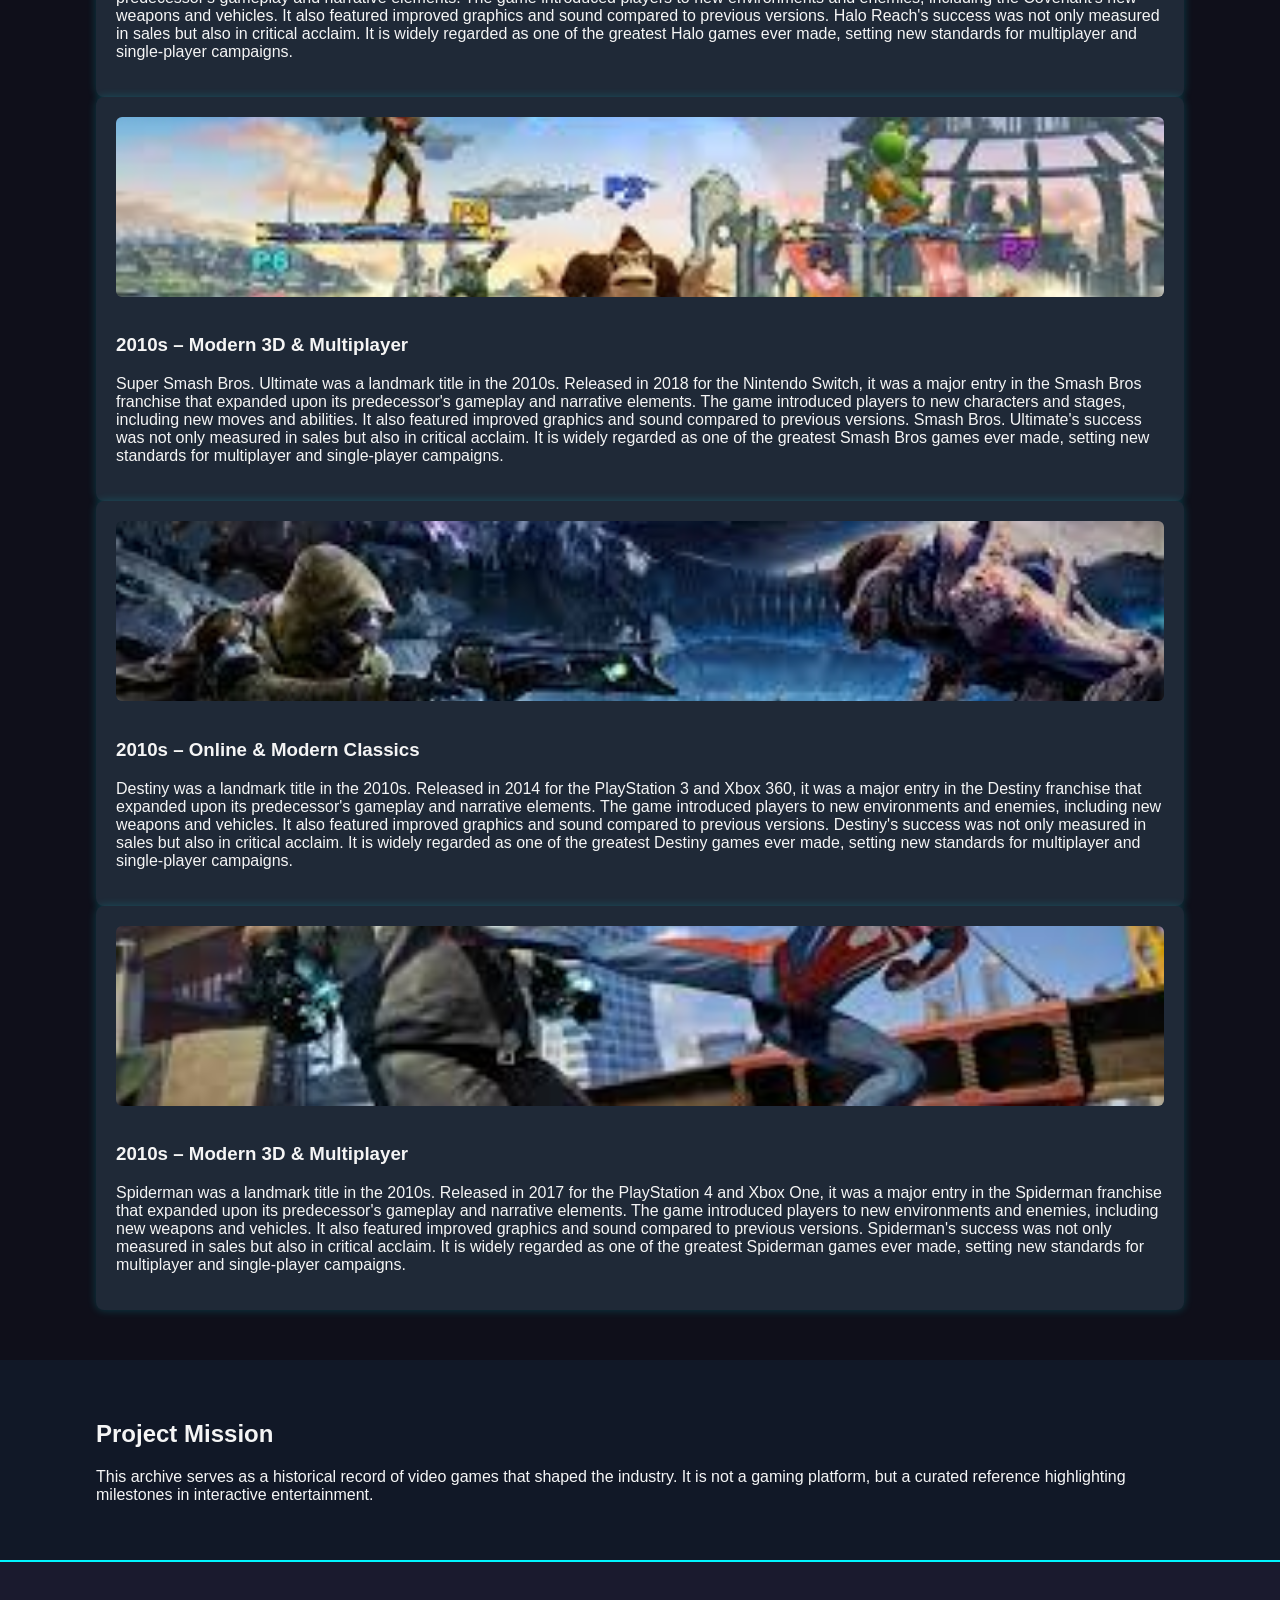
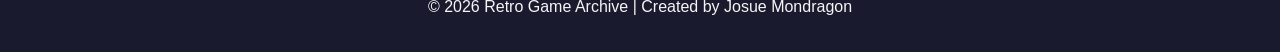
==== commit 5df54512: "Update index.html" ====
--- a/index.html
+++ b/index.html
@@ -51,7 +51,7 @@
             </div>
 
             <div class="card">
-                <h3>2000s – Online & Modern Classics</h3>
+                <h3>2000s – Online & Modern Classics/multiplayer </h3>
                 <p>
                     Multiplayer gaming grew rapidly, and retro design inspired 
                     new titles influenced by earlier generations.
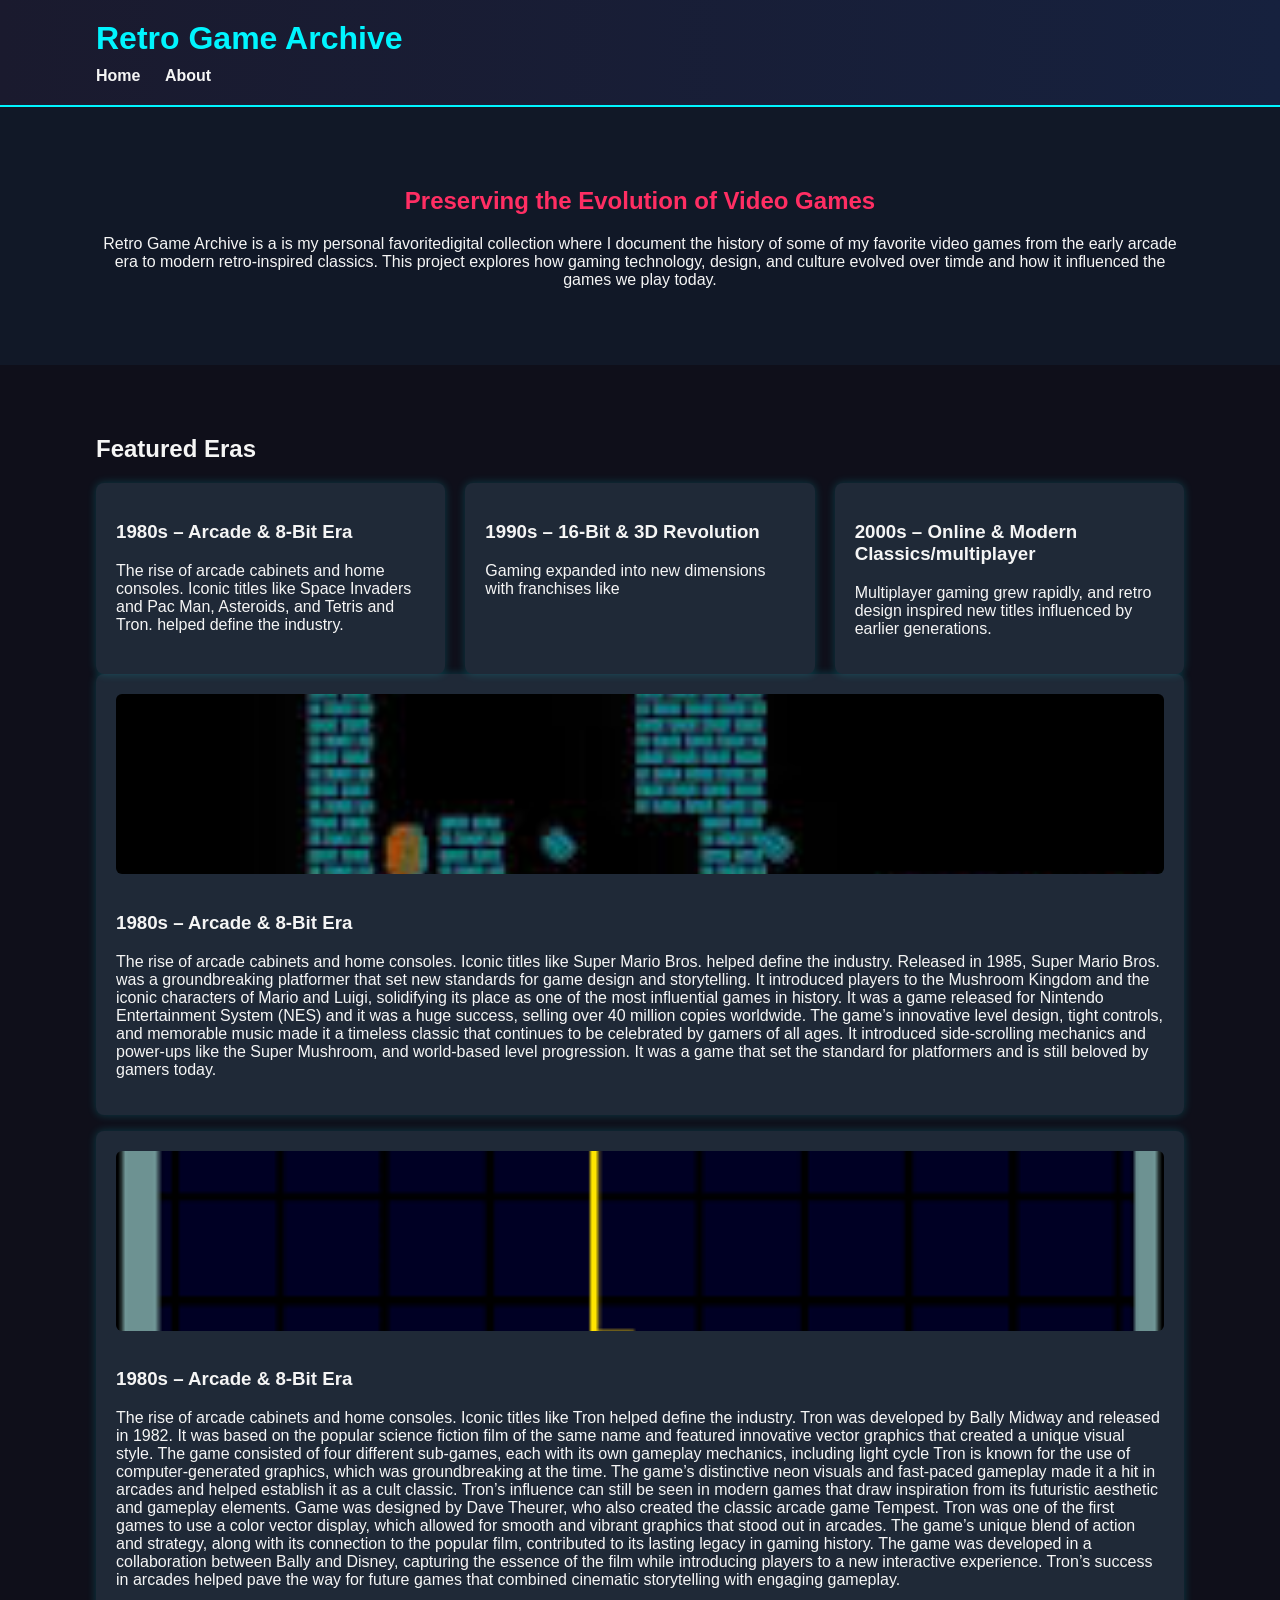
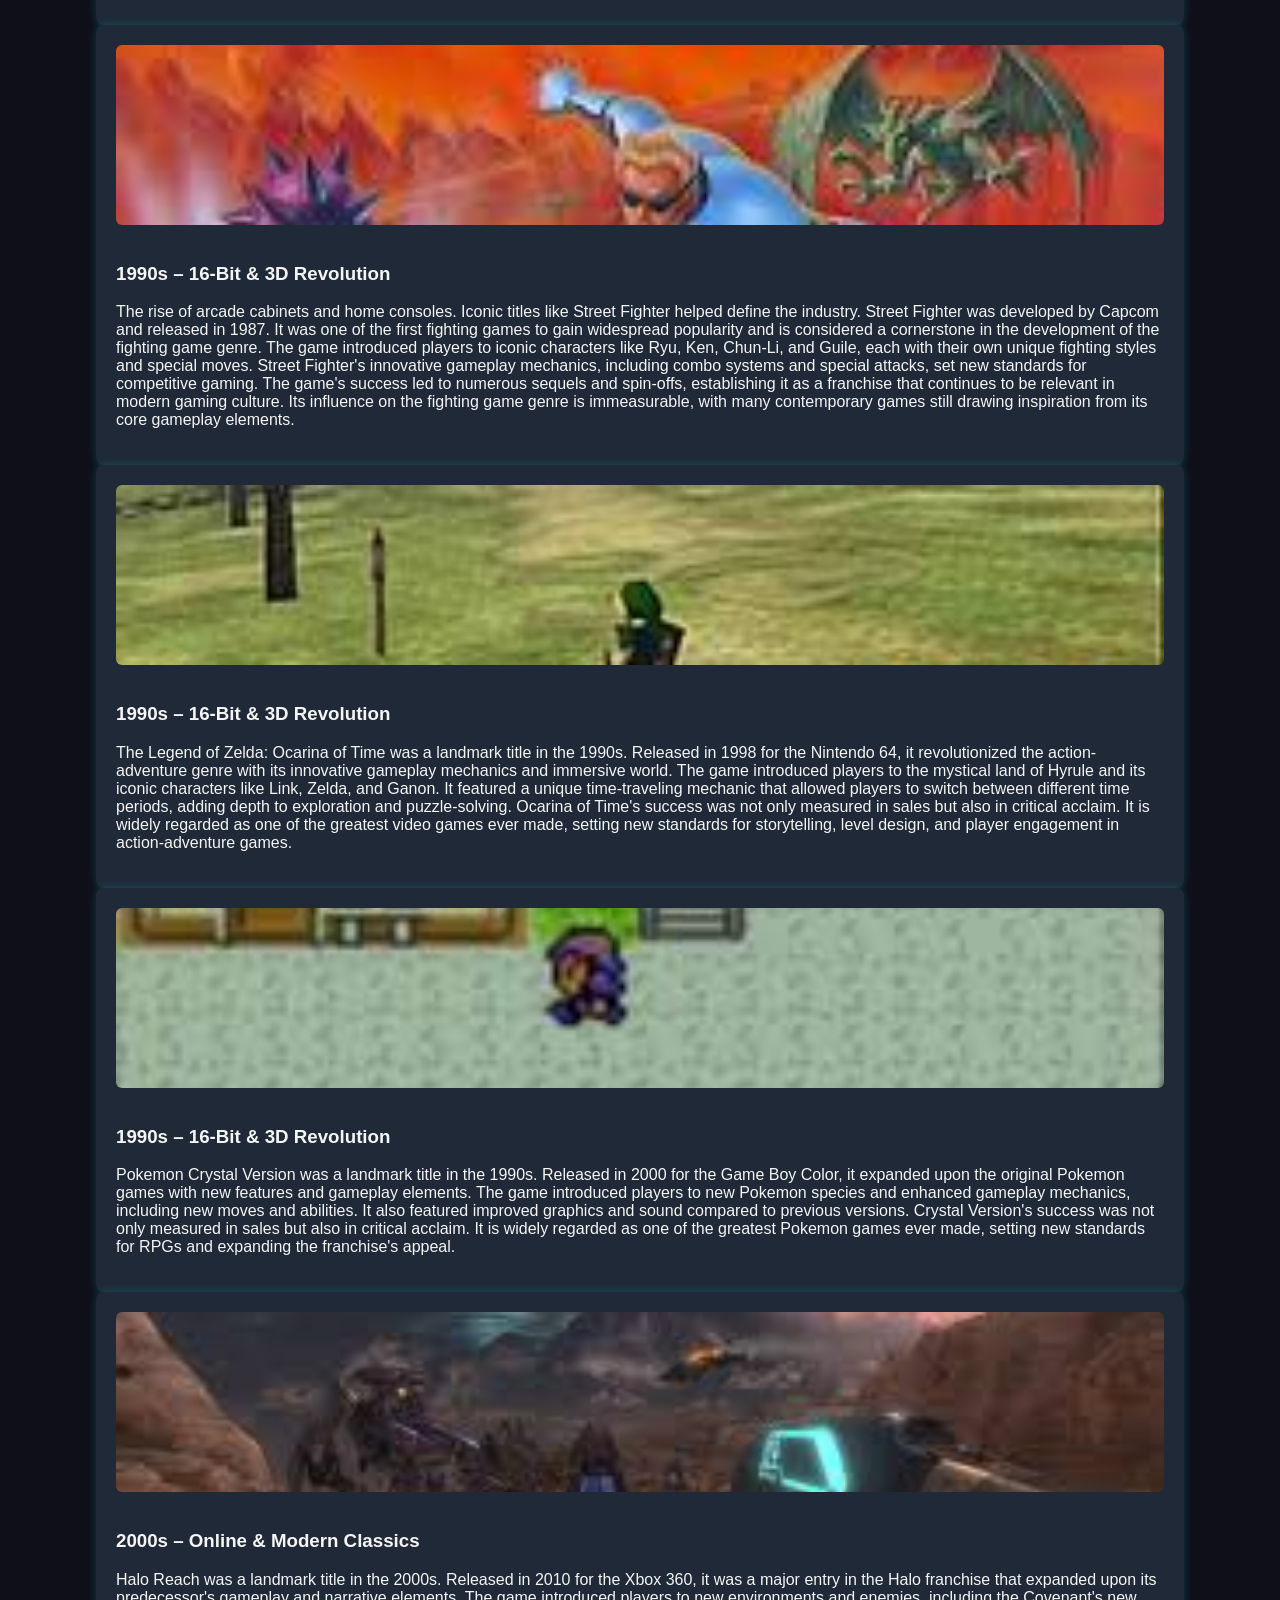
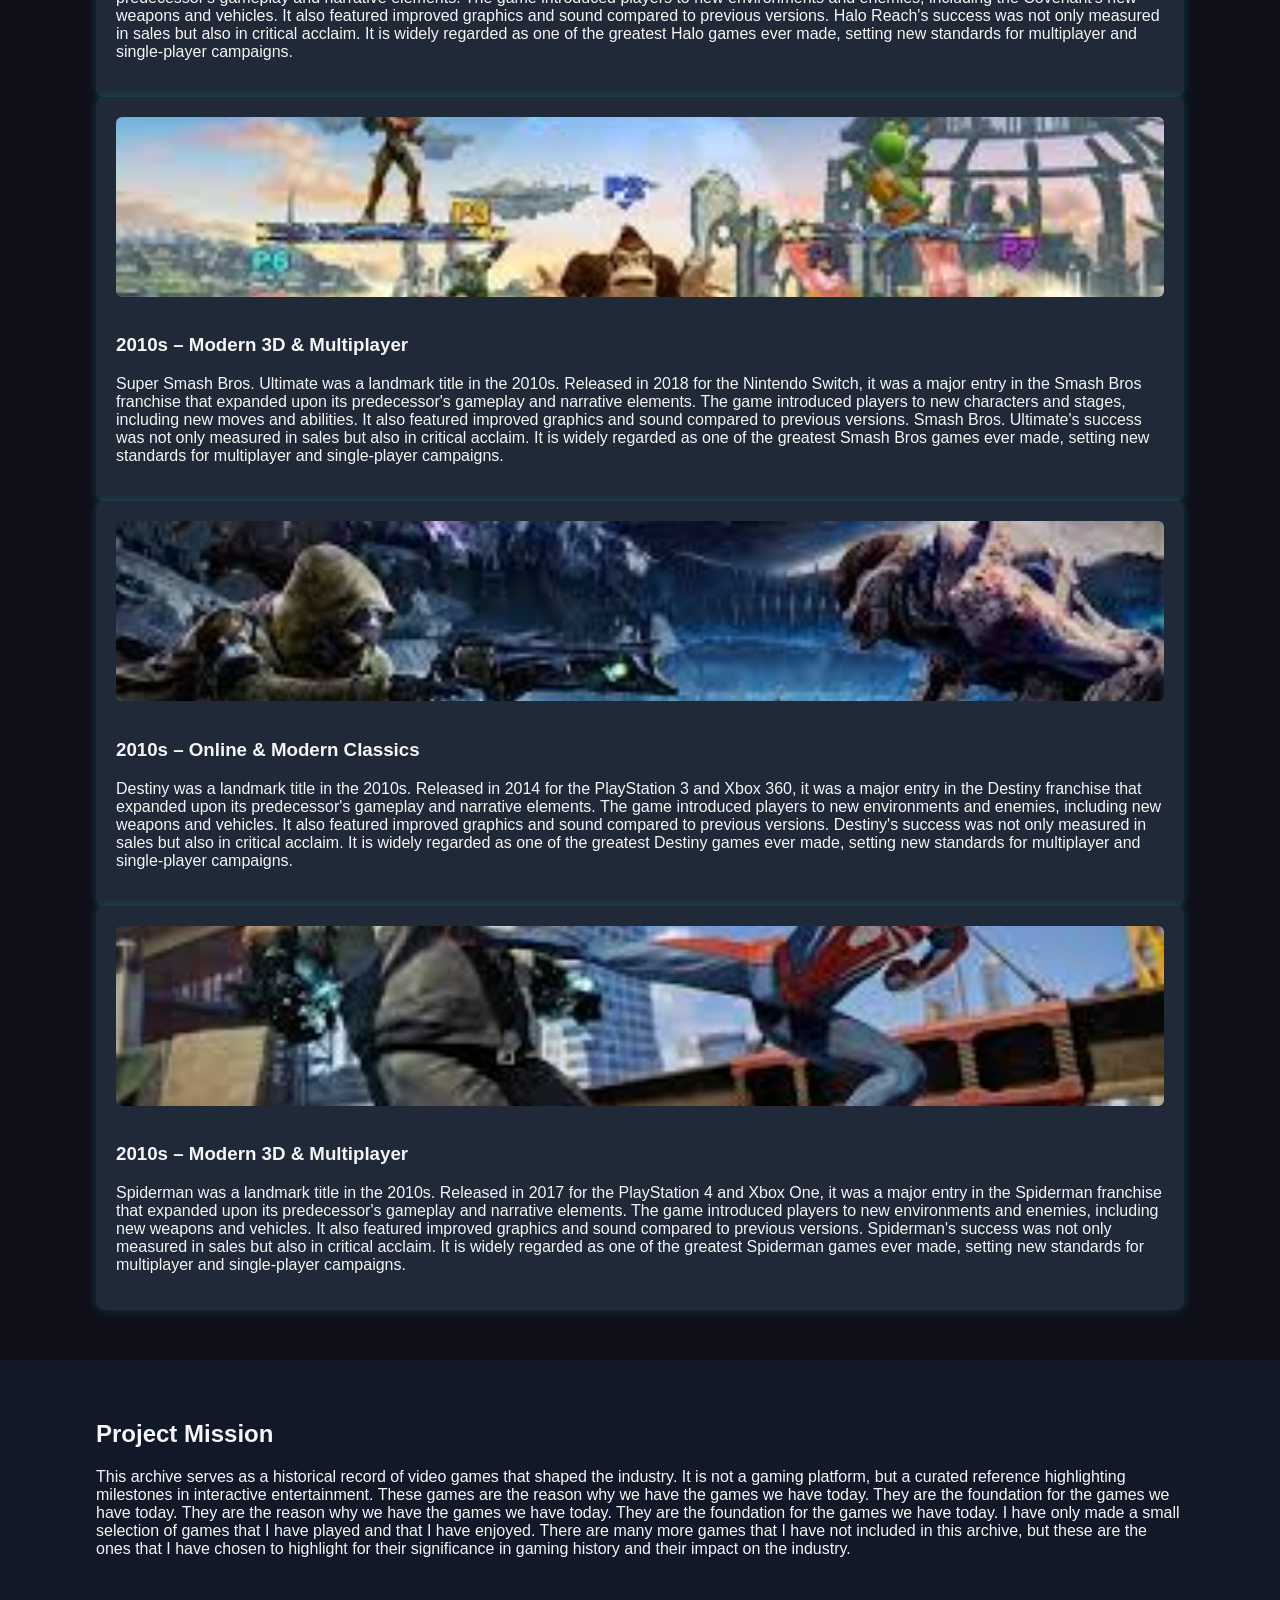
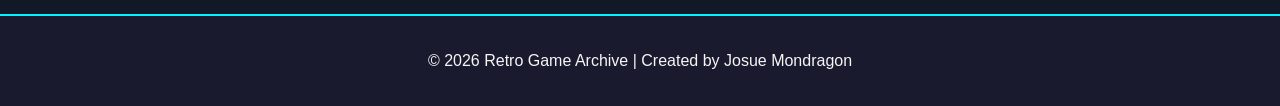
==== commit 4fa2abca: "Update index.html" ====
--- a/index.html
+++ b/index.html
@@ -155,7 +155,8 @@
         <p>
             This archive serves as a historical record of video games that shaped 
             the industry. It is not a gaming platform, but a curated reference 
-            highlighting milestones in interactive entertainment.
+            highlighting milestones in interactive entertainment. These games are the reason why we have the games we have today. They are the foundation for the games we have today. They are the reason why we have the games we have today. They are the foundation for the games we have today.
+            I have only made a small selection of games that I have played and that I have enjoyed. There are many more games that I have not included in this archive, but these are the ones that I have chosen to highlight for their significance in gaming history and their impact on the industry.
         </p>
     </div>
 </section>
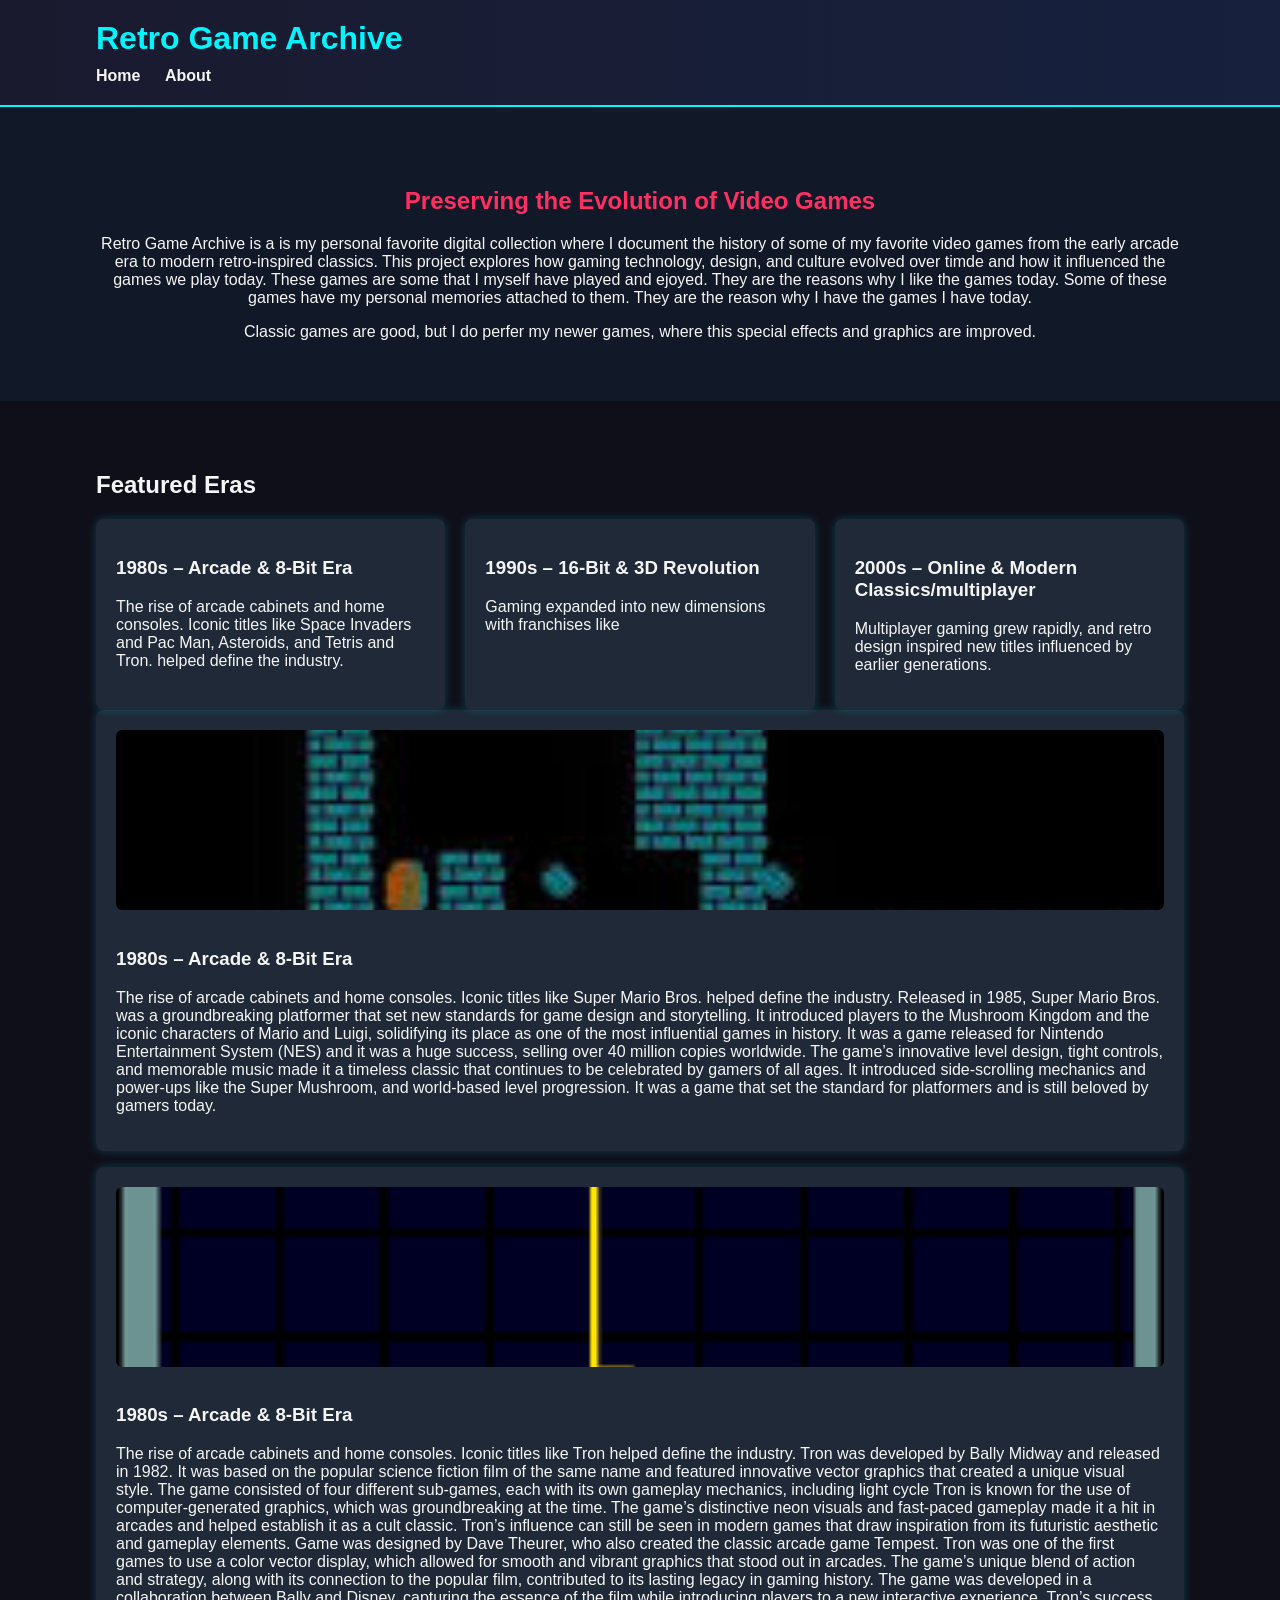
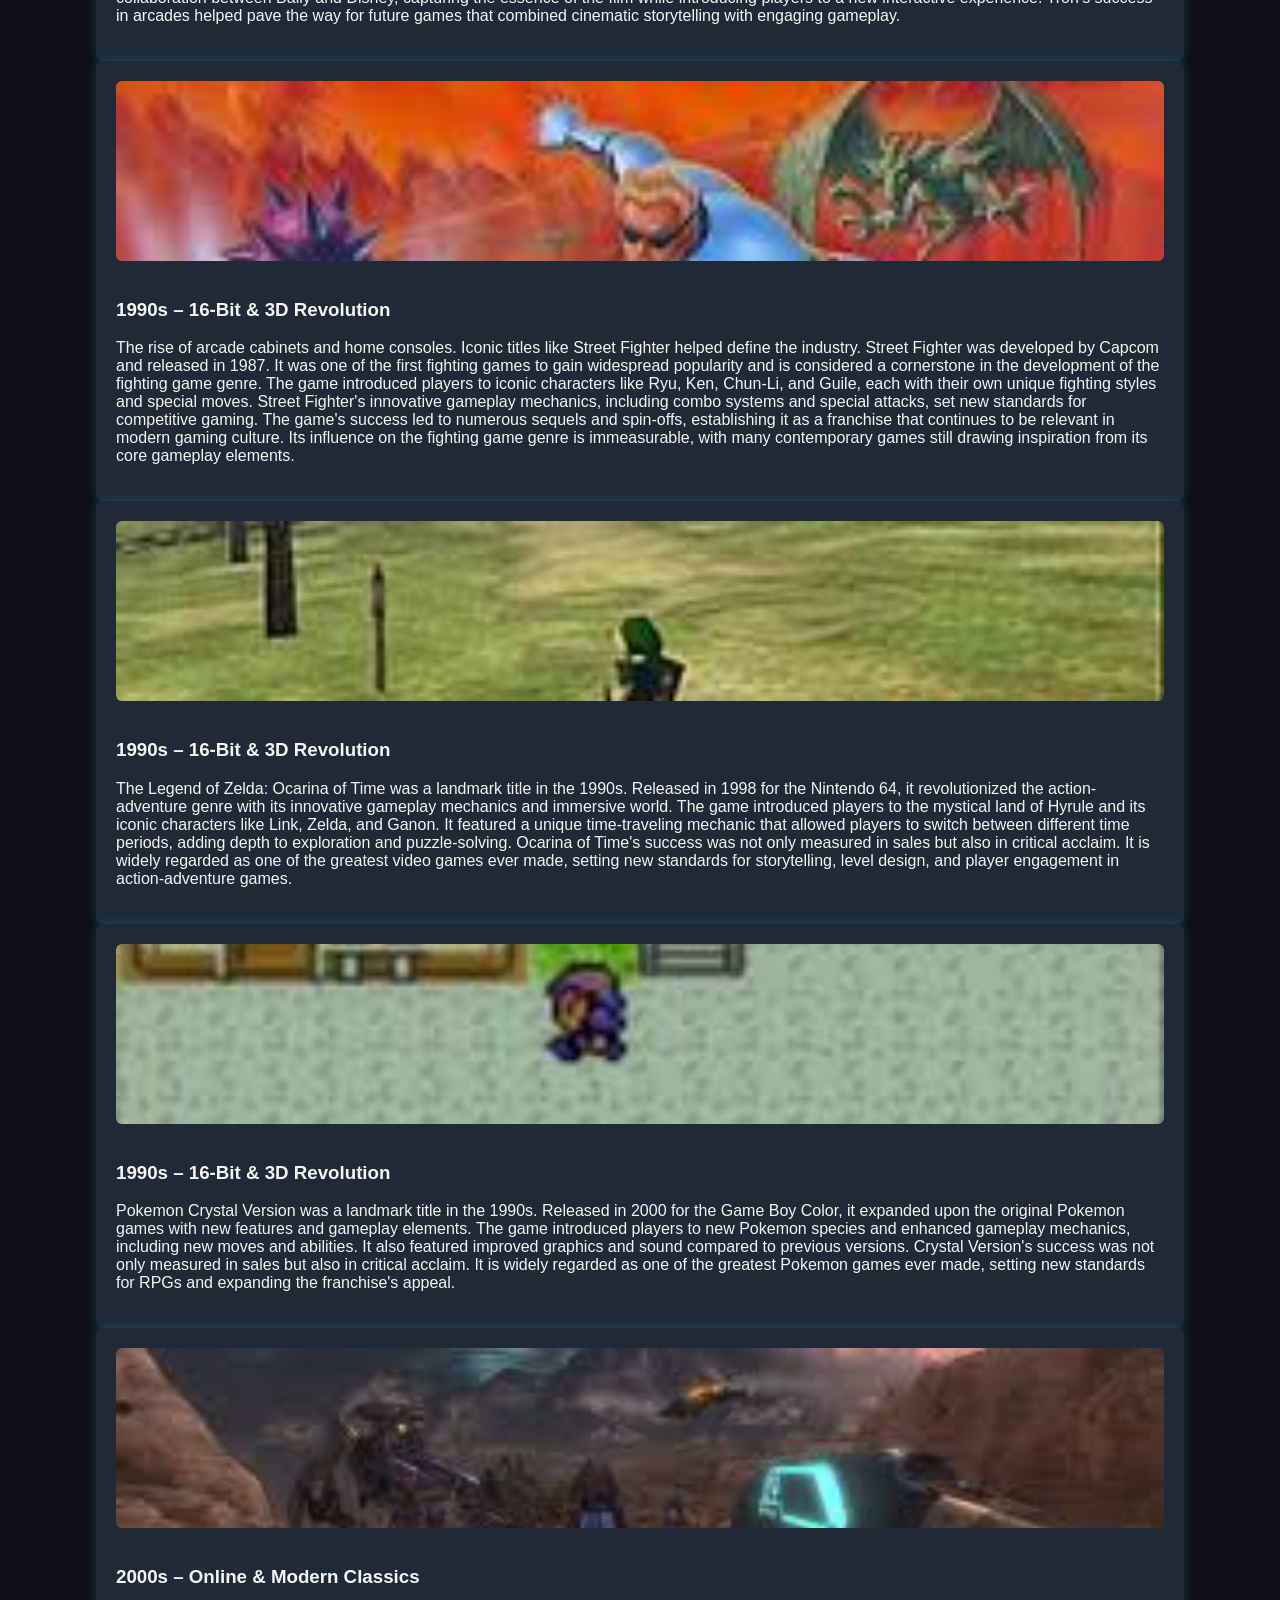
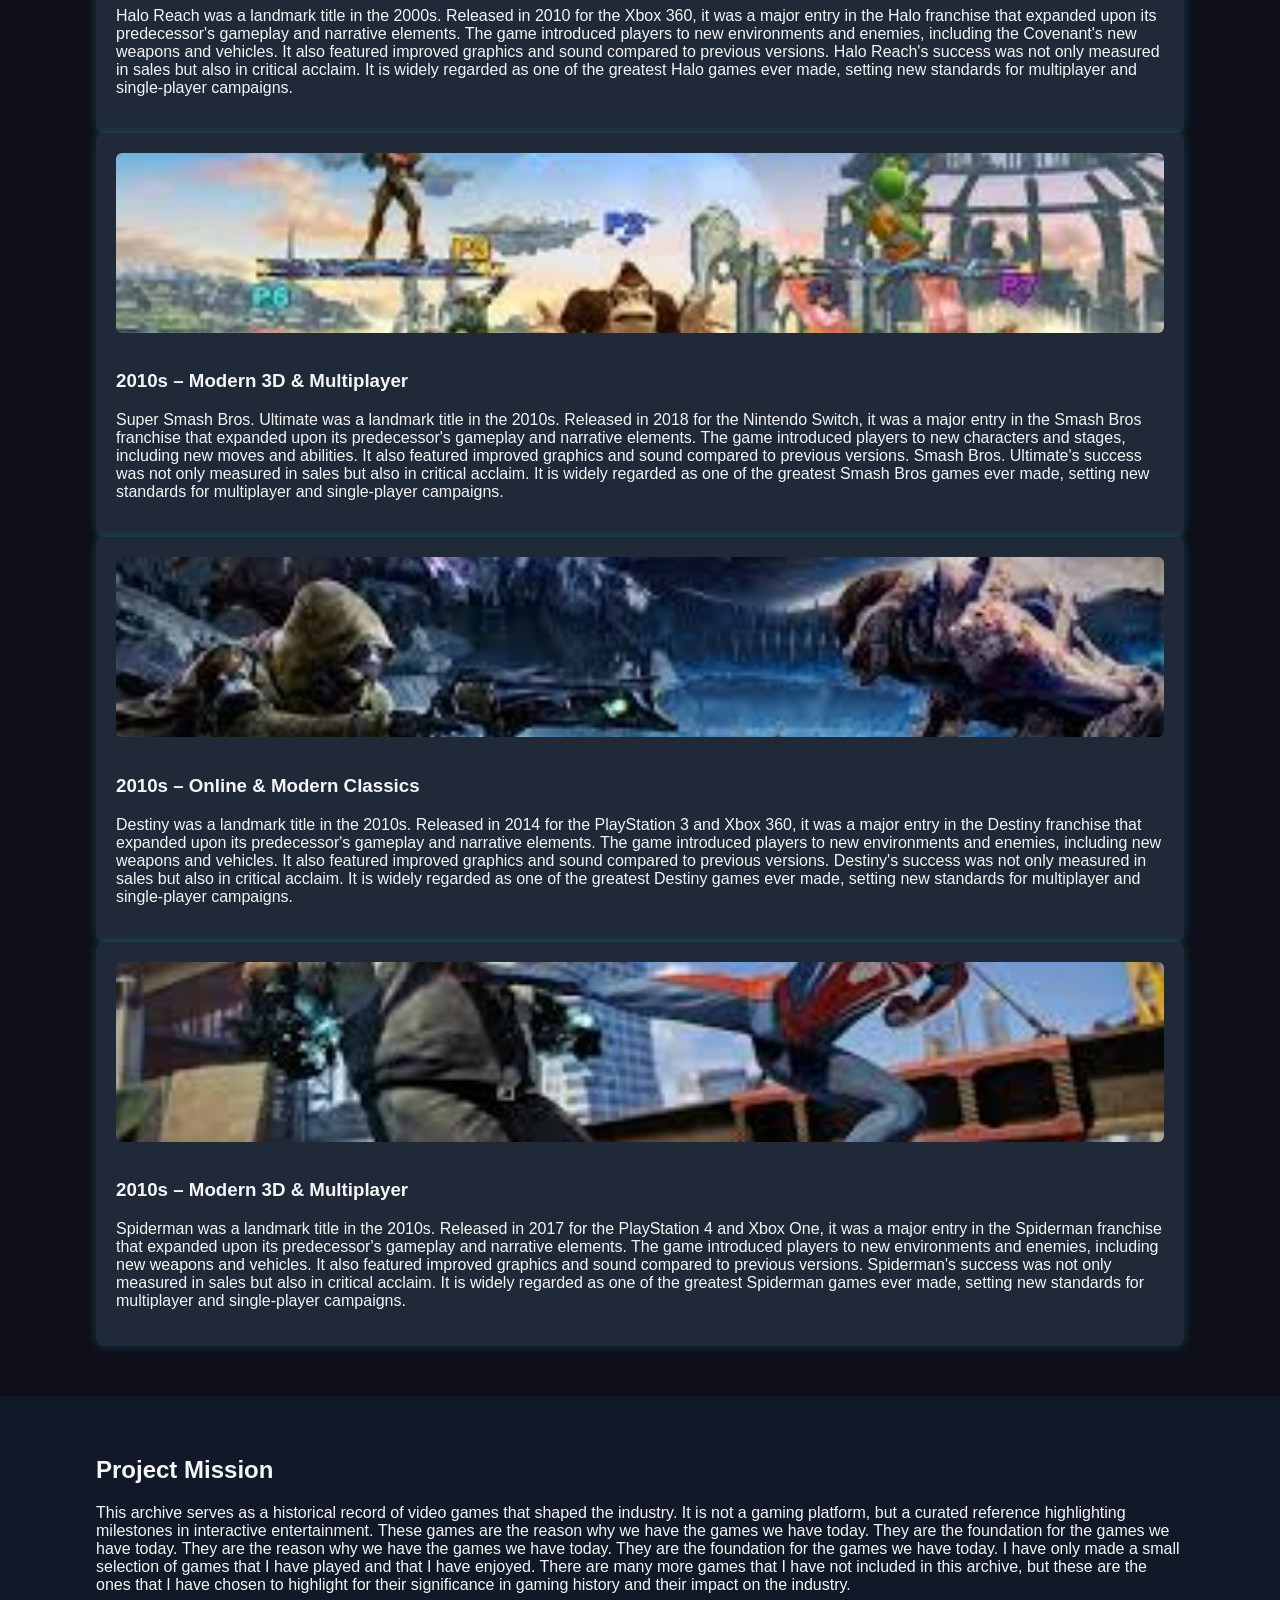
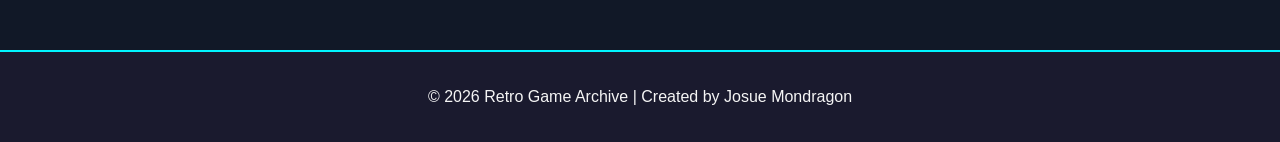
==== commit ee368e53: "Update index.html" ====
--- a/index.html
+++ b/index.html
@@ -21,10 +21,12 @@
     <div class="container">
         <h2>Preserving the Evolution of Video Games</h2>
         <p>
-            Retro Game Archive is a is my personal favoritedigital collection where I document the history of some of my favorite 
+            Retro Game Archive is a is my personal favorite digital collection where I document the history of some of my favorite 
             video games from the early arcade era to modern retro-inspired classics. 
             This project explores how gaming technology, design, and culture evolved over timde and how it influenced the games we play today.
-        </p>
+            These games are some that I myself have played and ejoyed. They are the reasons why I like the games today.
+            Some of these games have my personal memories attached to them. They are the reason why I have the games I have today.
+        </p>Classic games are good, but I do perfer my newer games, where this special effects and graphics are improved.
     </div>
 </section>
 
